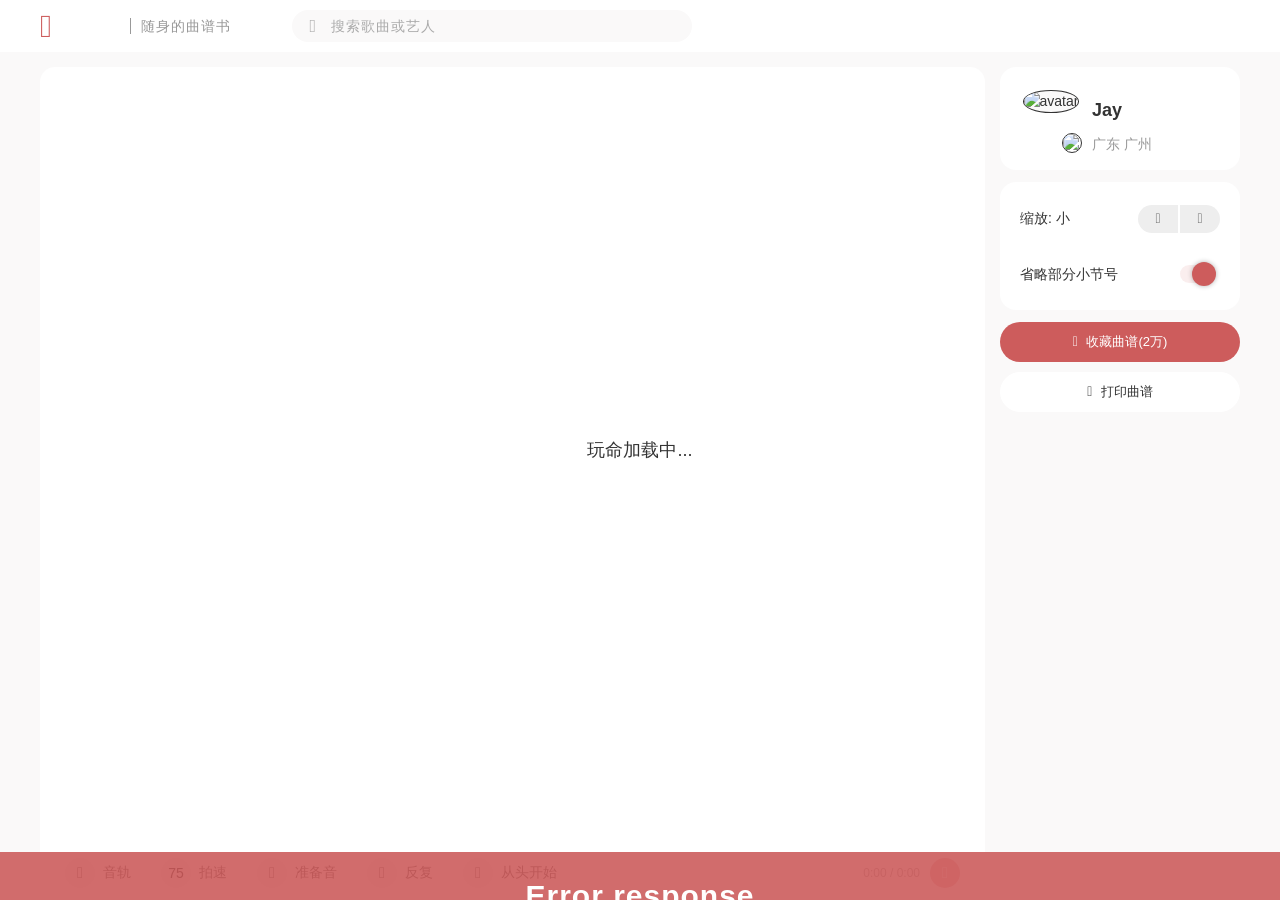
==== 后来.html @ c5bcd7ad "破解有谱" ====
<!DOCTYPE html>
<html lang="zh-CN">

<head>

    <meta charset="utf-8" />
    <meta name=viewport content="width=device-width, initial-scale=1, user-scalable=0">
    <!-- Force dual render engine browsers to use webkit-->
    <meta name="renderer" content="webkit" />
    <meta name="force-rendering" content="webkit" />
    <meta http-equiv="X-UA-Compatible" content="IE=Edge,chrome=1" />

    <link rel="stylesheet" href="css/hexi.css" />
    <link rel="stylesheet" href="css/view.css">
</head>

<body>
<div class="hide">
    <h1>后来 - 刘若英 吉他弹唱谱</h1>
    <article>
        后来我总算学会了如何去爱可惜你早已远去消失在人海后来终于在眼泪中明白有些人一旦错过就不再栀子花白花瓣落在我蓝色百褶裙上爱你你轻声说我低下头闻见一阵芬芳那个永恒的夜晚十七岁仲夏你吻我的那个夜晚让我往后的时光每当有感叹总想起当天的星光现在也不那么遗憾你都如何回忆我带着笑或是很沉默这些年来有没有人能让你不寂寞后来我总算学会了如何去爱可惜你早已远去消失在人海后来终于在眼泪中明白有些人一旦错过就不再你都如何回忆我带着笑或是很沉默这些年来有没有人能让你不寂寞后来我总算学会了如何去爱可惜你早已远去消失在人海后来终于在眼泪中明白有些人一旦错过就不再后再永远不会再重来有一个男孩爱着那个女孩
        那时候的爱情为什么就能那样简单而又是为什么人年少时一定要让深爱的人受伤在这相似的深夜里你是否一样也在静静追悔感伤如果当时我们能不那么倔强
    </article>
</div>

<div id="c" style='display: none'>%%2%3%t%%E6%8%%3n9%9%A76o898%%7dC%%d-8%2%2A22E2E%CE%%98%2aE%%n%8EA27858E8F56A%24%38B28vE22E6%%2%79%A%%%tA%%%5%855%567%%CE%0%dA.99t88%9%9%2%BB%24C%E2%BEB%B%9969262%EBD89015828%ee%i%5C3%%%E9%ABi%AEEA9dAA%%2pi7E%F9%%%3%%6E%2E2DF%a2%%%E7%%75226%E6%E8BCv521A22p458%8A8y%22a322%t%9ErV05Bo4%9%BB%7%e%f%5A%%04%%%BC3%%98E2B%C6%%2%BE5%B0%r9C8%%%E%C3%%129%%5U%E4%2E8B%%E%23CAA9B%%2h2EB1BC2%BD4%%98%2%F%29%AE42%%%C%A1EB2E%5382J2iA2BADe8EB8%%nEs%808oA2o2EB6%E682CBe%D8s6B%%i%9sB%%A%%7F2%AvA1FC4A%c%%9CJE24%%2d6%CF6E9t98%%20%yE%%C0%%E%077589o8%%9%%2%BV%B%4%%%B2%%6AdD228S42Et%evF%%6%e2CFDE%%%%36e1589226Ad4%8%%%9E39A%A%3%%E4%38E%Bou6%69E1B%%8%0E2%%B620E896%295E%c252%C2o2A%%72B%FfBpE%2%89n8%A8%86e%%17%E%%3%F%A2%94%A6988%E%At2f9D%622B%Aat22u%92A%%8D%A%1nE%5A36EAt3B2tEm9E2%%%%28B36E4%%ay9mC%6A%%2%9%4%s%BE%556%9EB%249B2a5C%29%%AA802%2D%22E%2s2u8E%0U%%%%E2r%DAE28m%%9%E7B6EE%u%BE25%lAV%Cr96B6%22AiEe9%%%2B%%4%8A3%%52%5%DuE4%BE%E%29%8%B907%4EAFe%%12F2e%758ED%lA%E6%1%0F%%4%%1B%952A%hi%23iVB222%7%%2BC%AB9%88BEDB58%%W7%09%968%5DE%9%e26y429%B%822%5%s%A97%%%EnB0%F%%BEA23%m%8%7%BeA%B%88%o698t0bE8B%AA458t0%%8D3DED5a4v2%%O%5oBhBAoF28979a%3%%%%E%14cs%9A%B428r8%C%2AaE%%s%C5%%dC566Ey7EA8%0B%E%E%%75%a84822%2%%82l%B%B5%A%D882Dp%E97aF8%5B0D%E%1B%c%8A9%%4Be%2C%E%e%%2tt%E%.C%BB8%3%8%%A9od82%DpEBo%A%E78%%%%Eu08%9%E%Aim%E39D480B95%%d69%E%9r2EElaE%%A89r4C2%EC%%BB%%t%E%4r%AG%C6B%8%89%%5%2E65%282%E9%9%D%8B7%%922B8%DAh3298%EE0%C%A8%E%B%7BEFCB%22OiEm2B8scE%a2%2%2%3%%%226%%623%B%EF%%5%0%y%271%%B%Ap2B9oCi30c8%v822%8e%991teT9AE2s%C%788%9%5E%%2B5%D%%5%D8%v40t%i9%F723seB2A%%09D8%6%B8%6%%9%%U%9%%CmB7EsED8A%856D%%%r99Ed2%EbC2A85E99%3ct48%d6E38%%%%Db2A%h%w%4%%%8%828%C6s8169%C278%592%FE%E2%%%EB%%%574Bu6%%%F1%S2%2%6%%23CfdeB%E92E2%2%pFg22%89oC25%59%%D%e9Eos3%527Bl503B%Ee%E.8%%B2BDE7228B8E7%E5468t28m8DC6%9c1Ei6FEtg9u%c5A%BcB63%32v8%0%5%%un29%1AEEwE2E8iEE2A%%%c2%9EE4%D2EA9%sy84EEAa8E91B908A63%232D8eu9Be%8%%%V9CAACs%EEBE8c8%FCB45%%%%%08BB%B3545%7%9FBal%%EE2%B%%4%8E4k28E%3s0%55%mE80%%26%%C%A6i2%%C%2%%EA%8%9A%422%w9%%E%%BA%8E2e%%%%A88p3tF%82%2y%u%88%%%%EC%b7%8A%Ca8E1%%%%mEAe3E%%38oA%B%%%%8%%EC20B829C1aa29%%%6%%%%6A9%98594%89ArE2AE%EC2nAe3t%E%oB%%%A%28069C219%Cp%%%%122aC22%3%8%22%BAl8nn%i%%t46A%C%8429%%A%%%%wA6%2%6E%2%97%is2nE8%u4%i%%398BE35F%2B%A4829%%8C4g0%%%%A%59%cEG8F%1%%F%14F0B%9%%%%%%2FE1%E%E5%i%A%4C22325%2353%%%8BE56E6E%872%%%V42%B8%%8%dB%%%E79q%%42%8BBA7522F92B3E3D9%58B%E8%%%2%gC9E2%C8E2E8E5.%2A27%A78%A4%5hA6sBC%%%%Ae7F%5itPEA4%.8%%%F%5E%EAE%8%%%E%2%%Fd4%2866Al9DB3tC%F4C%29d529B92A62919%%%E%%BDAd%9n2C720%8%8g8%E58229835ED%98E%AE1%%%%%B%92%8%%6r7%04223EiE%5%EE%s4Bn292%%rw2%n%u389AE2EB%2%DE%EE8830Gr82%p9%%2%%E.6B%EC%7%%%%%8E228e8%8%822D5%E7C%D829CC%%Ci%1d%t%6%EeB88143A%0%98%2%%9%u%5a%%E5EAB%EErrnA%9F%2A%%EF829ADB%%A%D7E%%B69BA2%%%a9B96%F59%%2%6n884%35mhEA%%28%B2%Bp%d58E%%cFE9EDE%B888A8%%%E9E2%E%E%8aBCp%7drB%BB690CED0%BEE%%E9E%%8EC%mBE5%DE2E%2D942%828%0%DA3w%%41ChDE6%%80%8w%CA45%%B%%%-25Bo%25%%%EA8B78%ruB%982%%52AaEAve1%96%2B%ti%E%l2A%8%9%%9E9ps%r%%8%%aBnFi1%E5o%i2B2%%E%668A82%%2%%%A89BAE86A1%%%6l9a%%%41e8C55BCauE%D02C%E8E%F%%%A%%E%2EJA%E29%hv2EC0E%3%2hiB%%%%%a%%%%6%92%0a%45%26i22CE49%C272%9E8%23I%BC3B5DA%BrB22%BD%%RCs%3m%%%%A%5A0A%3%%42A2%Bg%47BBA89Ed8%C2%%DAsB%89%%%%89%rTE3B8FB%E%%%CC%2%%2%92%0e0E59%9EDD%EE2B95227BCB2rEEEFD2%82AA698D%5E29E038eE%A42C2%a%%6326A2%%%t%4%%4%D%6B21%8%e4E69A64c6ya%%BA9E2%F5%B%9%2E%%A9i%2C56AAd%63B8A%E%%%%84B1e%h8ECE82A8l2AC%%4%F80t4%%5%%%%21%8B%52%9%%F%%y%5%2%%eC2D%A8E2%C%%%1%99278%9EFBd%2%Ad9EB7AB81A9%32B22%DB9%48n%A8404s%BE2598%%B%a2EEss%F61%%%EF%CA20%3%b2K2%%A%2898%Ap%8%BB%%E4C2%Cd69Aa2oAE%2%%%28%6BE%4%8e3E98e78A%BdB%%tCt%B%2t2o7%eE5%1%%E%%2BCEe6A24%2%2EFB6mBqC%%2EDd92%BEABo31%2%%%%%6%2i88tE6B%%%BE%om69BA2%E%4BA%e9c42E3%92dAtr8%E895%AB8E%%9%eopt%c989%%En%8%%23EA45E255oid9CAfEa7uEi%FBFa291%9%%C%6oBE%EE96%%%%%tB0A2%D%E9D1%IEE2A5%2E2%%3%2E1Bn%2T%78n%2%E4%b15%2%E%4U%T8%%EoE%dAoC%%%%9E5EC82%42%AA%B9A6Dr%B8t85C%2%2CA2%2B%6d703%%%s02268aEC%%%%a%%5EE29%6%%11B%%82AB%N6DE209F2r4B%A29nA%59282BE%%%%4A%%A22a96%B%c8q32B792A24%B%2823%%Ea%9E%72%%%9e%BtEEkE%%%2%%%E98%BA%8.2lyA8%65B%%%5%E72882%A%%%a4E5A8%%%%0%1E2emE2%%Du2%78%E2%2%gCEE253s1%%%4B%2%B%1m2Fd%A5c21%%c8888BE%%9B%%%B2%wrA%8DB8E9A%215%5l%52%E9%3%E%B%%B2E39%aB2%%d2dW362c%8%oElC%5%E8p%5%jA%27eEFE%%4%3o5FBEA%o%2tE22939ENmPFB8C%E%E2B2A%22t%.7AE0E4f%63oABy8EE8%%8%6E%F2%24%%D81r%A2%E22%%i%%%282%eiEBBaEB%FAE6%A%2a9B9yAB212%BF8%n-hu%2%%%4%8A%C4%3y929%22E%0%%9E%%%9Bs%888%92e83E%Ba2%D%BElC6a%92eei%%nE30F%2%%57%287e%2%4%%%FE%880822%F%85FEE%%52E%22%7dd642pA%2AB991A%%8E91692M55B%6BE265d9B%VrE%l%9a%tE%c%n8h37EsCCB0EF%%p%%AarBB%AECE%8E%%64E%ABC%728A2E%AA%05Bn%88CkEB%o%E6%%hCD2BAi%9E384D39CC%9%E%5A2BA3%B99%28AEEAE6%rTrE74E%EE%%B%2%%%%%A%C%2E9A%A8p6EB%%%E28h2%892%6%%u%5E84%3%R%%986BA2A%8iAmAA%%eAbBA8rA2%8%2C872%0sFu37E2F4%%AB%52B%%V09qn48T89FE%2uB72C4702739%%U%9%qn4D%%%E%EA82A%Bl%%E3%%8A%A%asl%%adp8G82AEEA%rAE9C3495AAD%%4C09eE1%%3621A2%28DB994F%2E%En%23%D%Et%E892Ed%8u%%B56m%52El%%A4%728as3AE%p%E9BpFE%E%%5%B%22cF%n%E%2%%1%%5%24A%BeB5dB94%A322r9%B%68F%d9%888%8B8%70EE9%%%%C%B2A%4C%B28%B3t%%a%%2%t%2%%2%EEA8%B52AEA2%Br%nE%%28%F5nC%9aC%%AE79F7E842A91%497oBB%8gD%6BdE5A%%2%22e256%%211%E843%%2249E70%aFtA22%8%2r1EAb82%r22E786%%%E2ka%aE2B9a%%C%iB%9E294B6%E%7%%%%7%E9E889%%%EE9E6845%%E8%9E%A22Em5%F0BBB%%9A%60%98A0%B288%%AAE63s%4i5%%%59%cE42Eu3iF%%%9%%9AE58BtEG5E2E8%822%2ry0%227%29hB%%ma%4Ai856e499%%EEA4A%g9%%398%E69Cb%8E28%%C%F89ta%8%c%.9%%r62%%bN%9F%%gC2AF%7BA8i14%39%2AudsE86A%%FdAA89B63iAE986E%%A%16E852722pC%9%DEA289%8%%80BBE725u52n%%E%AC%229BaE%8C2B7A4B8sD13DcCdlA27%%AE%E%8rs28A67eoEB8C%%8hA%29%5287%%C8%FBsE72CcE%81e%Da95%983%2A2%%BAb06A%A5%%2%%Cn%a%9B6%28d2E4%9EDE6%F%686%e%D22B04%%%%BDE%%%83d%7%t2C1%%6%0D2%AE88E89%h%8%246di2%A%%0208E%E2%d%%dBA%9%%6%94t%4%2BaE7E9DAnoE41%8r52BCE8%8%26%%B2%t4B%2B%8722d%c34c2AF42g6669%6%%C%%%9%B8B%62%8EB28cc89%97ny7C%E%3EAD828%%%6%d3%F%%%E28%B%%E728%a9E5%%66%DF6D%%%5BA%2E1E%2E2%DBA29%%1e5%EE%2a%EC2A29%26A2%%9%E%9%C9%9onAD22%2B5ws2o7EiA62e%B2%%08%%E%694%C8J0FFEF%2%AUA%p6AA72F%2882%0%%BCA2226%u%E9%0%Evl8i%9B2%627ACu2%%%EF%%8t%B4D%5t%C2%iC%E5%%9%9.e8%2B7n%F%5lca%7A49C%AB8A7d89B282p48%BBG%An%F97a6128%C5%%%o6%4%%6%2%%%%%l%B8E%AB2E52Es4eE%828B9A7C7%D2%8Fe2B1392A643%2%%0%p%F9E2Ee5UEF%%CtBE2BC9d6B%959422A2e%%%E%l28D%a2BBEB%4%32lBD42E%%%%%1E2%78%29E%577A%%E765yBBE2%2k%FE4r2E%.80BCE2iE%7%%%%8823Ew9Be%1B79%8%B%E%6B9D8aE%%D%B6%%2b%Au%C2i%BEE%%982%C%EBa44%5E%</div>
    <script async data-name="qrcode" src="js/qrcode.js"></script>
    
    <script async data-name="hexi" src="js/hexi.js"></script>
    
    <script async data-name="ar" src="js/ar.js"></script>
    
    <script async data-name="nier" src="js/nier.js"></script>
    
    <script src="js/view.js"></script>

    <!-- <script async data-name="qrcode" src="https://cdn.yopu.co/js/qrcode.es.1ed40d2b.js"></script>

    <script async data-name="hexi" src="https://cdn.yopu.co/js/hexi.es.f1b24297.js"></script>

    <script async data-name="ar" src="https://cdn.yopu.co/js/ar.es.70ff2b48.js"></script>

    <script async data-name="nier" src="https://cdn.yopu.co/js/nier.es.d2491cba.js"></script>

    <script src="https://cdn.yopu.co/js/view.es.e9253147.js"></script> -->

</body>

</html>
---- css/hexi.css ----
hexi-sheet {
    background-color: #fff;
    display: block;
    font-family: arial, Microsoft Yahei, Hiragino Sans GB, sans-serif;
    font-size: 1em;
    overflow-x: hidden;
    padding: 30px 60px;
    position: relative;
    visibility: hidden
}

hexi-sheet[ready] {
    visibility: visible
}

hexi-sheet[printable] {
    padding: 20px
}

hexi-sheet[instrument=guitar] hexi-rhythm[string-num="4"],
hexi-sheet[instrument=guitar] hexi-tab[string-num="4"],
hexi-sheet[instrument=ukulele] hexi-rhythm[string-num="6"],
hexi-sheet[instrument=ukulele] hexi-tab[string-num="6"] {
    display: none
}

hexi-sheet[finger-style][instrument] hexi-tab[string-num] {
    display: initial
}

hexi-chord {
    display: inline-flex
}

.hexi-header {
    box-sizing: border-box;
    margin-bottom: 20px;
    max-width: 70%
}

.hexi-header .hexi-title {
    font-size: 1.5em;
    font-weight: 400;
    letter-spacing: 1px;
    margin-bottom: 10px;
    padding-top: 10px;
    position: relative
}

.hexi-header .hexi-subtitle {
    color: #666;
    font-size: 1em;
    font-weight: 400;
    max-width: 70%
}

.hexi-header .hexi-subtitle span {
    display: inline-block;
    margin-right: 5px
}

.hexi-header .hexi-subtitle span em {
    color: #cd5c5c;
    font-size: .8em;
    font-style: normal
}

.hexi-comment {
    border-left: 3px solid #bbb;
    color: #777;
    font-size: .9em;
    line-height: 1;
    margin: 20px 0 10px;
    padding: .3em 0 .3em 17px
}

.hexi-chorus {
    border-left: 3px solid #ccc;
    margin: 1em 0
}

.hexi-chordline {
    margin-left: 20px
}

.hexi-chordline span.hexi-chord {
    color: #cd5c5c;
    font-size: .9em;
    margin-right: 20px;
    position: static
}

.hexi-chordline hexi-chord {
    position: static !important
}

.hexi-textline {
    color: #333;
    font-family: inherit;
    letter-spacing: 1px;
    padding-left: 20px;
    white-space: pre-wrap
}

.hexi-chord {
    color: #cd5c5c;
    font-family: Arial, sans-serif;
    font-size: .9em;
    letter-spacing: 0;
    position: absolute;
    top: -1.1em;
    white-space: nowrap
}

.hexi-chord .hexi-chord-sharp {
    position: relative;
    top: -3px
}

.hexi-chord .hexi-chord-sharp.roboto {
    font-family: Roboto, sans-serif;
    font-size: .8em;
    left: -3px;
    margin-right: -5px
}

.hexi-chord .hexi-chord-sharp.arial {
    font-family: Arial Unicode MS, sans-serif;
    font-size: .9em;
    left: -1px;
    margin-right: -1px
}

.hexi-chord .hexi-chord-flat {
    position: relative;
    top: 1px
}

.hexi-chord .hexi-chord-flat.roboto {
    font-family: Roboto, sans-serif;
    font-size: .8em;
    left: -3px;
    margin-right: -5px
}

.hexi-chord .hexi-chord-flat.arial {
    font-family: Arial Unicode MS, sans-serif;
    font-size: .9em;
    left: -1px;
    margin-right: -1px
}

.hexi-chord-anchor {
    border-bottom: 1px solid;
    display: inline-block;
    line-height: 1em;
    padding: 1px 0;
    position: relative
}

.hexi-meta {
    list-style: none;
    margin: 15px 0;
    max-width: 30%;
    position: absolute;
    right: 60px;
    top: 35px
}

.hexi-meta li:first-child {
    border-top-width: 1px
}

.hexi-meta li {
    border: 1px solid #aaa;
    border-top: 0 solid #aaa;
    font-size: .8em;
    line-height: 1.2em;
    overflow: hidden;
    padding: 0 15px;
    text-overflow: ellipsis;
    white-space: nowrap
}

.hexi-line {
    color: #333;
    font-family: inherit;
    letter-spacing: 1px;
    line-height: 4;
    margin: 0;
    padding-left: 20px;
    white-space: pre-wrap
}

.hexi-chorus .hexi-line {
    padding-left: 17px
}

hexi-rhythm,
hexi-tab {
    -ms-overflow-style: -ms-autohiding-scrollbar;
    display: flex;
    flex-direction: column;
    overflow-x: scroll
}

hexi-rhythm::-webkit-scrollbar,
hexi-tab::-webkit-scrollbar {
    display: none
}

@supports (-ms-ime-align:auto) {

    hexi-rhythm,
    hexi-tab {
        overflow-x: hidden
    }
}

hexi-sheet[chord-style=inline] .hexi-comment+.hexi-chorus,
hexi-sheet[chord-style=inline] hexi-rhythm+.hexi-chorus,
hexi-sheet[chord-style=inline] hexi-tab+.hexi-chorus {
    padding-top: 20px
}

hexi-sheet[chord-style=inline] hexi-chord {
    left: -.66em;
    position: absolute;
    top: -3em
}

hexi-sheet[chord-style=inline] .hexi-line {
    line-height: 4.5;
    padding-top: 1.8em
}

hexi-sheet:not([chord-style=inline]) .hexi-chord-anchor+.hexi-chord-anchor {
    margin-left: 20px
}

hexi-sheet[instrument=ukulele][chord-style=inline] .hexi-chord-anchor+.hexi-chord-anchor {
    margin-left: 10px
}

hexi-sheet[instrument=guitar][chord-style=inline] .hexi-chord-anchor+.hexi-chord-anchor {
    margin-left: 20px
}

hexi-sheet[instrument=guitar][chord-style=inline] hexi-chord {
    left: -1.1em;
    position: absolute;
    top: -3.2em
}

hexi-sheet[instrument=guitar][chord-style=inline] .hexi-line {
    letter-spacing: 2px
}

[line-num].focal {
    background-color: #f5f5f5
}

.hexi-chordline,
.hexi-comment,
.hexi-line,
.hexi-textline,
hexi-chord,
hexi-rhythm,
hexi-tab svg {
    -webkit-column-break-inside: avoid;
    break-inside: avoid;
    page-break-inside: avoid
}

.hexi-comment {
    -webkit-column-break-after: avoid;
    break-after: avoid;
    page-break-after: avoid
}

@media screen and (max-width: 768px) {
    hexi-sheet:not([printable]) {
        padding: 10px
    }

    hexi-sheet:not([printable]) .hexi-meta {
        right: 10px;
        top: 10px
    }
}

hexi-sheet.mobi {
    padding: 10px 10px 20px
}

hexi-sheet.mobi .hexi-meta {
    right: 10px;
    top: 10px
}

hexi-sheet[columns] .hexi-header {
    display: inline-block;
    margin-bottom: 0
}

hexi-sheet[columns] .hexi-header .hexi-subtitle {
    max-width: none
}

hexi-sheet[columns] .hexi-meta {
    display: flex;
    max-width: none;
    padding-left: 0;
    position: static
}

hexi-sheet[columns] .hexi-meta li {
    border: none;
    border-right: 2.5px solid #999;
    font-size: .9em;
    padding: 0 10px
}

hexi-sheet[columns] .hexi-meta li:first-of-type {
    padding-left: 0
}

hexi-sheet[columns] .hexi-meta li:last-of-type {
    border-right: none
}

hexi-sheet[columns="2"] {
    column-count: 2;
    -moz-column-count: 2;
    -webkit-column-count: 2;
    column-fill: auto;
    -moz-column-fill: auto;
    column-gap: 40px;
    -moz-column-gap: 40px;
    -webkit-column-gap: 40px;
    column-rule: 1px dashed #eee;
    -moz-column-rule: 1px dashed #eee;
    -webkit-column-rule: 1px dashed #eee
}

hexi-sheet[columns="3"] {
    display: flex;
    flex-direction: column
}

hexi-sheet[columns="3"] .hexi-header {
    width: 33%
}

hexi-sheet[columns="3"] .hexi-chords {
    background: #f8f8f8;
    overflow-x: scroll;
    position: absolute;
    right: 40px;
    top: 40px;
    white-space: nowrap;
    width: calc(66% - 60px)
}

hexi-sheet[columns="3"] .hexi-body {
    column-count: 3;
    -moz-column-count: 3;
    -webkit-column-count: 3;
    column-fill: auto;
    -moz-column-fill: auto;
    column-gap: 40px;
    -moz-column-gap: 40px;
    -webkit-column-gap: 40px;
    column-rule: 1px dashed #eee;
    -moz-column-rule: 1px dashed #eee;
    -webkit-column-rule: 1px dashed #eee;
    overflow-x: scroll
}

hexi-sheet[columns][chord-style=inline] .hexi-meta {
    border-left: 2.5px solid #bbb;
    display: inline-flex;
    margin: 0 0 0 5px;
    padding: 0 10px
}

hexi-sheet[columns][chord-style=inline] .hexi-meta li {
    font-size: 1em
}
---- css/view.css ----
@charset "UTF-8";

:root {
    font: 14px/1.5 Hiragino Sans GB, Microsoft Yahei, Arial, sans-serif;
    color: #333;
    background-color: #faf9f9
}

@media screen and (prefers-color-scheme: dark) {
    :root {
        color: #fff;
        background-color: #333
    }
}

body,
html {
    overscroll-behavior: none
}

body {
    color: var(--color-font-main);
    background-color: var(--color-theme)
}

body.lock {
    overflow: hidden
}

body {
    --color-accent: #cd5c5c;
    --color-accent-light: rgba(205, 92, 92, 0.1);
    --color-theme: #faf9f9;
    --color-theme-rgb: 250, 249, 249;
    --color-pure: #fff;
    --color-pure-rgb: 255, 255, 255;
    --color-bold: #111;
    --color-bold-rgb: 17, 17, 17;
    --color-dim: #eee;
    --color-font-main: #333;
    --color-font-secondary: #666;
    --color-font-tertiary: #999;
    --color-font-placeholder: #ccc;
    --color-font-inverse: #fff;
    --color-strength-0: #111;
    --color-strength-1: #333;
    --color-strength-2: #666;
    --color-strength-3: #999;
    --color-strength-4: #ccc;
    --color-strength-5: #ddd;
    --color-red: #cd5c5c;
    --color-red-light: rgba(205, 92, 92, 0.09803921568627451);
    --color-green: #5ccd94;
    --color-green-light: rgba(92, 205, 148, 0.09803921568627451);
    --color-blue: #5c94cd;
    --color-blue-light: rgba(92, 148, 205, 0.09803921568627451);
    --color-yellow: #cdb05c;
    --color-yellow-light: rgba(205, 176, 92, 0.09803921568627451)
}

body[instrument=ukulele] {
    --color-accent: #e16d49;
    --color-accent-light: rgba(225, 109, 73, 0.09803921568627451)
}

body[instrument=piano] {
    --color-accent: #5ccd94;
    --color-accent-light: rgba(92, 205, 148, 0.09803921568627451)
}

body[instrument=jian] {
    --color-accent: #5c94cd;
    --color-accent-light: rgba(92, 148, 205, 0.09803921568627451)
}

body.dark {
    --color-accent: #cd7373;
    --color-accent-light: rgba(205, 115, 115, 0.1);
    --color-theme: #333;
    --color-theme-rgb: 51, 51, 51;
    --color-pure: #111;
    --color-pure-rgb: 17, 17, 17;
    --color-bold: #fff;
    --color-bold-rgb: 255, 255, 255;
    --color-dim: #222;
    --color-font-main: #fff;
    --color-font-secondary: #ccc;
    --color-font-tertiary: #999;
    --color-font-placeholder: #666;
    --color-font-inverse: #333;
    --color-strength-0: #fff;
    --color-strength-1: #ccc;
    --color-strength-2: #999;
    --color-strength-3: #666;
    --color-strength-4: #333;
    --color-strength-5: #2f2f3f;
    --color-red: #cd7373;
    --color-red-light: rgba(205, 115, 115, 0.09803921568627451)
}

body[instrument=ukulele].dark {
    --color-accent: #e16d49;
    --color-accent-light: rgba(225, 109, 73, 0.09803921568627451)
}

body[instrument=piano].dark {
    --color-accent: #5ccd94;
    --color-accent-light: rgba(92, 205, 148, 0.09803921568627451)
}

body[instrument=jian].dark {
    --color-accent: #5c94cd;
    --color-accent-light: rgba(92, 148, 205, 0.09803921568627451)
}

.hide {
    display: none !important
}

button {
    color: initial
}

.grecaptcha-badge {
    visibility: hidden
}

.yoopu3-icon {
    font-family: iconfont !important;
    color: var(--color-font-main);
    display: inline-block;
    text-align: center;
    font-size: 14px;
    font-style: normal;
    -webkit-font-smoothing: antialiased;
    -moz-osx-font-smoothing: grayscale
}

button.yoopu3-icon {
    border: none;
    background: transparent
}

@media screen and (max-width: 1024px) {
    body {
        overscroll-behavior: none;
        -webkit-tap-highlight-color: transparent;
        -webkit-touch-callout: none;
        user-select: none;
        -webkit-user-select: none
    }
}

@media print {
    .no-print {
        display: none !important
    }
}

#yp-toast {
    display: none
}

@media screen and (min-width: 1025px) {
    #yp-toast {
        display: block;
        z-index: 100;
        position: fixed;
        bottom: -48px;
        height: 48px;
        text-align: center;
        background-color: var(--color-green);
        color: var(--color-pure);
        transition: transform .5s;
        width: 100%;
        line-height: 48px;
        opacity: .9;
        letter-spacing: 1px;
        font-size: 15px
    }

    #yp-toast a {
        text-decoration: underline
    }

    #yp-toast[level=error] {
        background-color: var(--color-red)
    }

    #yp-toast[level=warn] {
        background-color: var(--color-yellow)
    }

    #yp-toast.show {
        transform: translateY(-48px)
    }
}

@media screen and (max-width: 1024px) {
    #yp-toast {
        position: fixed;
        z-index: 100;
        padding: 10px 20px;
        background-color: #666;
        color: #fff;
        opacity: 0;
        pointer-events: none;
        transition: opacity .3s;
        display: flex;
        align-items: center;
        box-sizing: border-box;
        border-radius: 10px
    }

    #yp-toast .message {
        flex: 1
    }

    #yp-toast .right {
        margin-left: auto
    }

    #yp-toast .right button {
        font-weight: 700;
        border: none;
        background: transparent;
        color: var(--color-yellow);
        letter-spacing: 1px
    }

    #yp-toast[position=bottom] {
        left: 50%;
        bottom: 15px;
        transform: translateX(-50%);
        width: calc(100vw - 20px);
        max-width: 500px
    }

    #yp-toast[position=center] {
        left: 50%;
        top: 50%;
        transform: translate(-50%, -50%)
    }

    #yp-toast.show {
        opacity: 1;
        pointer-events: auto
    }

    #yp-toast[level=error] .message {
        color: #ffd9d6
    }

    #yp-toast[level=error] .right button {
        color: var(--color-font-inverse)
    }

    body[main] #yp-toast[position=bottom] {
        bottom: 67px
    }
}

@media print {
    #yp-toast {
        display: none !important
    }
}

[xhe-root][data-for-mobile] {
    padding: 0 1.5em;
    overflow-x: hidden
}

[xhe-root][data-horizontal] {
    display: flex;
    flex-direction: row;
    align-items: center;
    position: relative;
    overflow: visible;
    height: 8em;
    margin-top: 2em;
    padding: 0 1em !important
}

[xhe-root][data-horizontal] xhe-headline {
    position: relative;
    overflow: visible;
    padding: 0;
    margin: 0 .7em 0 0
}

[xhe-root][data-horizontal] xhe-headline [text-value] {
    background-color: var(--color-theme);
    padding: 0 .3em;
    border-radius: .5em
}

[xhe-root][data-horizontal] xhe-rhythm,
[xhe-root][data-horizontal] xhe-tab {
    margin: 0 1.5em 0 0
}

[xhe-root][data-horizontal] xhe-rhythm hexi-rhythm,
[xhe-root][data-horizontal] xhe-rhythm hexi-tab,
[xhe-root][data-horizontal] xhe-tab hexi-rhythm,
[xhe-root][data-horizontal] xhe-tab hexi-tab {
    flex-direction: row;
    align-items: baseline;
    overflow-x: hidden
}

[xhe-root][data-horizontal] xhe-text {
    white-space: nowrap;
    line-height: 1em
}

[xhe-root][data-horizontal] xhe-chord-anchor {
    margin-top: 0
}

[xhe-root][data-horizontal] xhe-chord-anchor:not([data-even]) {
    margin-bottom: -.21em
}

[xhe-root][data-horizontal] xhe-chord-anchor:not([data-even]),
[xhe-root][data-horizontal] xhe-headline:not([data-even]),
[xhe-root][data-horizontal] xhe-line-break:not([data-even]),
[xhe-root][data-horizontal] xhe-text:not([data-even]) {
    margin-top: auto
}

[xhe-root][data-horizontal] xhe-chord-anchor[data-even],
[xhe-root][data-horizontal] xhe-headline[data-even],
[xhe-root][data-horizontal] xhe-line-break[data-even],
[xhe-root][data-horizontal] xhe-text[data-even] {
    margin-bottom: auto
}

[xhe-root][data-horizontal] xhe-line-break {
    margin-left: -2em !important;
    height: 2em !important
}

[xhe-root][data-horizontal] xhe-line-break[data-even] {
    top: -.5em
}

xhe-line-break {
    display: inline;
    user-select: none;
    -webkit-user-select: none
}

xhe-line-break[data-no-line-break] {
    display: inline-block;
    height: 2em;
    margin: 0 1em;
    border-left: 3px dotted var(--color-strength-4);
    position: relative;
    top: .5em
}

xhe-line-break[data-no-line-break][data-chord-style=inline] {
    margin: 0 1.5em;
    height: 4.4em
}

xhe-line-break[data-no-line-break]:not(:has(+xhe-text, +xhe-chord-anchord)) {
    visibility: hidden
}

xhe-headline {
    display: block;
    position: relative;
    margin: 1.4em -.5em .7em;
    padding: .2em .5em;
    background-color: var(--color-theme)
}

xhe-headline [text-value] {
    line-height: 1.7em;
    font-size: 1em;
    color: var(--color-font-secondary);
    letter-spacing: .15em;
    white-space: nowrap;
    overflow: hidden;
    text-overflow: ellipsis
}

xhe-headline[data-for-mobile] {
    margin: .75em -1.5em;
    padding: .2em 1.5em;
    border-radius: 0
}

xhe-headline[data-value-length="0"][data-for-editor]:before {
    content: "段落名";
    position: absolute;
    line-height: 1.7em;
    padding: .2em 0;
    top: 0;
    color: #ccc;
    pointer-events: none
}

xhe-chord-anchor,
xhe-text {
    box-sizing: border-box;
    padding: 0;
    color: var(--color-font-main);
    letter-spacing: .07em
}

xhe-text {
    display: inline;
    line-height: 3.5em
}

xhe-chord-anchor {
    position: relative;
    display: inline-block
}

xhe-chord-anchor[data-value-length="0"] {
    min-width: 1em;
    margin-right: .15em
}

xhe-chord-anchor .chord {
    user-select: none;
    -webkit-user-select: none;
    font-family: Arial, sans-serif;
    position: absolute;
    top: -1.25em;
    color: var(--color-accent);
    letter-spacing: 0;
    white-space: nowrap
}

xhe-chord-anchor .chord .chord-type {
    font-size: .8em
}

xhe-chord-anchor hexi-chord {
    color: var(--color-accent);
    user-select: none;
    -webkit-user-select: none;
    position: absolute;
    top: -3.2em
}

xhe-chord-anchor hexi-chord[instrument=guitar] {
    left: -1em
}

xhe-chord-anchor hexi-chord[instrument=ukulele] {
    left: -.6em
}

xhe-chord-anchor .text {
    line-height: 1em;
    text-align: center;
    border-bottom: .07em solid;
    padding: .07em 0 .21em
}

xhe-chord-anchor[data-chord-style=inline] {
    margin-top: 3.5em
}

xhe-rhythm,
xhe-tab {
    position: relative;
    margin: 0;
    padding: 0;
    display: flex;
    align-items: center
}

xhe-rhythm hexi-rhythm,
xhe-rhythm hexi-tab,
xhe-tab hexi-rhythm,
xhe-tab hexi-tab {
    color: var(--color-accent);
    flex: 1;
    user-select: none;
    -webkit-user-select: none
}

xhe-rhythm:not([data-for-mobile]) [text-value],
xhe-tab:not([data-for-mobile]) [text-value] {
    display: inline-block;
    width: 1px;
    font-size: 3em
}

xhe-rhythm:not([data-for-mobile]) [text-value]:first-child,
xhe-tab:not([data-for-mobile]) [text-value]:first-child {
    margin-right: 2px
}

xhe-rhythm:not([data-for-mobile]) [text-value]:last-child,
xhe-tab:not([data-for-mobile]) [text-value]:last-child {
    margin-left: 2px
}

xhe-rhythm[selected],
xhe-tab[selected] {
    background-color: var(--selection-highlight-color)
}

xhe-rhythm[data-for-mobile],
xhe-tab[data-for-mobile] {
    margin-left: calc(-1.5em - 2px);
    margin-right: calc(-1.5em - 2px)
}

xhe-rhythm:has(+xhe-chord-anchor),
xhe-rhythm:has(+xhe-text),
xhe-tab:has(+xhe-chord-anchor),
xhe-tab:has(+xhe-text) {
    margin-bottom: 1em
}

xhe-chord-anchor [text-value]::selection,
xhe-headline::selection,
xhe-text::selection {
    background-color: var(--selection-highlight-color)
}

xhe-chord-anchor [text-value]::-moz-selection,
xhe-headline::-moz-selection,
xhe-text::-moz-selection {
    background-color: var(--selection-highlight-color)
}

@media screen and (min-width: 480px) {
    [xhe-root][data-for-mobile] {
        padding: 2em 3em;
        border-radius: 4px
    }
}

@media print {
    xhe-headline {
        background-color: var(--color-pure);
        border-left: 3px solid var(--color-strength-4)
    }
}

body {
    width: auto;
    margin: 0;
    overflow-y: hidden;
    overscroll-behavior-y: none
}

button.svelte-1kcxt4g {
    box-sizing: border-box;
    position: relative;
    overflow: hidden;
    white-space: nowrap;
    outline: none;
    border: 1px solid transparent;
    text-align: center;
    background-color: transparent;
    color: var(--color-font-secondary);
    transition: opacity .3s;
    border-radius: 15px;
    line-height: 18px;
    font-size: 14px;
    height: 30px;
    min-width: 100px;
    cursor: pointer;
    display: flex;
    align-items: center;
    justify-content: center;
    letter-spacing: 2px;
    padding: 0 20px
}

button.svelte-1kcxt4g:not(:disabled):hover {
    opacity: .8
}

button.svelte-1kcxt4g:not(:disabled):active {
    opacity: .6
}

button.svelte-1kcxt4g .yoopu3-icon {
    font-size: 14px !important
}

button.svelte-1kcxt4g:disabled {
    opacity: .2
}

button[theme=primary].svelte-1kcxt4g {
    background-color: var(--color-accent-light);
    border-color: var(--color-accent-light);
    color: var(--color-accent);
    font-weight: 700
}

button[theme=secondary].svelte-1kcxt4g {
    background-color: var(--color-dim);
    border-color: var(--color-dim)
}

button[theme=outline].svelte-1kcxt4g {
    background-color: transparent;
    color: var(--color-accent);
    border-color: var(--color-accent)
}

button[theme=white].svelte-1kcxt4g {
    background-color: var(--color-pure);
    border-color: var(--color-pure)
}

button[size=mini].svelte-1kcxt4g {
    height: 24px;
    padding: 0 10px;
    min-width: auto;
    font-size: 12px;
    border-radius: 20px;
    letter-spacing: 1px;
    font-weight: 400
}

button[size=medium].svelte-1kcxt4g {
    height: 38px;
    border-radius: 19px
}

button[size=big].svelte-1kcxt4g {
    width: 100%;
    height: 44px;
    border-radius: 22px;
    font-size: 16px
}

dialog.svelte-4llsvh.svelte-4llsvh {
    border: none;
    padding: 0;
    color: var(--color-font-main)
}

dialog.svelte-4llsvh div[glass].svelte-4llsvh {
    background-color: rgba(var(--color-bold-rgb), .2);
    position: absolute;
    top: 0;
    bottom: 0;
    left: 0;
    right: 0;
    position: fixed;
    z-index: 99
}

dialog.svelte-4llsvh div[wrapper].svelte-4llsvh {
    box-shadow: 0 0 5px 0 var(--color-strength-4)
}

dialog.svelte-4llsvh div[wrapper] [content].svelte-4llsvh {
    flex: 1
}

dialog.svelte-4llsvh div[wrapper] [content].svelte-4llsvh>[title] {
    letter-spacing: 2px;
    padding: 0 0 20px
}

dialog[position=center].svelte-4llsvh div[wrapper].svelte-4llsvh {
    position: fixed;
    left: 50%;
    top: 50%;
    transform: translate(-50%, -50%);
    width: calc(100vw - 80px);
    border-radius: 20px;
    max-width: 390px;
    background-color: var(--color-pure);
    padding: 20px;
    box-sizing: border-box;
    display: flex;
    flex-direction: column;
    transform-origin: 0 0;
    z-index: 100;
    animation: svelte-4llsvh-transformer .1s ease-in
}

@keyframes svelte-4llsvh-transformer {
    0% {
        transform: scale(.6) translate(-50%, -50%)
    }

    to {
        transform: scale(1) translate(-50%, -50%)
    }
}

dialog[position=center].svelte-4llsvh div[wrapper] [content].svelte-4llsvh>[title] {
    font-size: 24px;
    margin: 10px 0;
    text-align: center
}

dialog[position=center].svelte-4llsvh div[wrapper] [content].svelte-4llsvh>[description] {
    color: var(--color-font-secondary);
    font-size: 14px;
    text-align: center;
    margin-bottom: 20px
}

dialog[position=center].svelte-4llsvh div[wrapper] .buttons.svelte-4llsvh {
    margin: 20px 0 10px;
    display: flex;
    flex-direction: column;
    row-gap: 10px
}

dialog[position=bottom].svelte-4llsvh div[wrapper].svelte-4llsvh,
dialog[position=top].svelte-4llsvh div[wrapper].svelte-4llsvh {
    position: fixed;
    left: 50%;
    transform: translateX(-50%);
    min-height: 120px;
    max-width: 500px;
    background-color: var(--color-pure);
    box-sizing: border-box;
    display: flex;
    flex-direction: column;
    z-index: 100;
    width: 100%
}

dialog[position=bottom].svelte-4llsvh div[content].svelte-4llsvh,
dialog[position=top].svelte-4llsvh div[content].svelte-4llsvh {
    padding: 15px 20px
}

dialog[position=bottom].svelte-4llsvh .buttons.svelte-4llsvh,
dialog[position=top].svelte-4llsvh .buttons.svelte-4llsvh {
    display: flex;
    flex-direction: row-reverse;
    justify-content: space-between;
    box-sizing: border-box;
    width: 100%;
    padding: 12px 15px 10px
}

dialog[position=bottom].svelte-4llsvh .buttons.svelte-4llsvh>button,
dialog[position=top].svelte-4llsvh .buttons.svelte-4llsvh>button {
    min-width: auto
}

dialog[position=bottom].svelte-4llsvh .buttons.svelte-4llsvh>button:first-of-type,
dialog[position=top].svelte-4llsvh .buttons.svelte-4llsvh>button:first-of-type {
    color: var(--color-accent)
}

dialog[position=bottom].svelte-4llsvh div[wrapper].svelte-4llsvh {
    bottom: 0;
    animation: svelte-4llsvh-animateOpenBottom .1s linear;
    border-radius: 20px 20px 0 0
}

@keyframes svelte-4llsvh-animateOpenBottom {
    0% {
        bottom: -60px;
        opacity: .7
    }

    to {
        bottom: 0;
        opacity: 1
    }
}

dialog[position=bottom].svelte-4llsvh .buttons.svelte-4llsvh {
    position: absolute;
    left: 0;
    top: 0
}

dialog[position=bottom].svelte-4llsvh [content].svelte-4llsvh>[title] {
    font-size: 18px;
    font-weight: 700;
    text-align: center;
    margin-top: -8px
}

dialog[position=top].svelte-4llsvh div[wrapper].svelte-4llsvh {
    top: 0;
    animation: svelte-4llsvh-animateOpenTop .1s linear;
    border-radius: 0 0 20px 20px;
    padding-bottom: 50px
}

@keyframes svelte-4llsvh-animateOpenTop {
    0% {
        top: -60px;
        opacity: .7
    }

    to {
        top: 0;
        opacity: 1
    }
}

dialog[position=top].svelte-4llsvh .buttons.svelte-4llsvh {
    position: absolute;
    left: 0;
    bottom: 0
}

dialog[position=top].svelte-4llsvh [content].svelte-4llsvh>[title] {
    font-size: 18px;
    font-weight: 700;
    text-align: center
}

dialog.wide.svelte-4llsvh div[wrapper].svelte-4llsvh {
    width: calc(100vw - 40px)
}

dialog[position=center].horizontal-buttons.svelte-4llsvh .buttons.svelte-4llsvh {
    flex-direction: row !important;
    align-items: center
}

@media screen and (max-width: 1024px) {
    dialog.svelte-4llsvh div[glass].svelte-4llsvh {
        backdrop-filter: blur(8px);
        -webkit-backdrop-filter: blur(8px)
    }

    dialog.svelte-4llsvh div[wrapper].svelte-4llsvh {
        box-shadow: none
    }
}

input.svelte-1bm78md {
    display: block;
    box-sizing: border-box;
    width: 100%;
    height: 55px;
    padding: 16px 20px;
    border: 1px solid var(--color-theme);
    border-radius: 12px;
    background-color: var(--color-pure);
    box-shadow: 0 3px 12px 0 rgba(0, 0, 0, .01);
    font-size: 16px;
    font-family: Hiragino Sans GB, Microsoft Yahei, Arial, sans-serif;
    caret-color: var(--color-accent);
    color: var(--color-font-main);
    letter-spacing: 2px;
    outline: none
}

input.svelte-1bm78md::placeholder {
    color: #ccc;
    letter-spacing: normal;
    font-size: 16px
}

input.svelte-1bm78md::placeholder {
    color: var(--color-font-tertiary)
}

input.svelte-1bm78md:-ms-input-placeholder {
    color: var(--color-font-tertiary)
}

input.svelte-1bm78md::-ms-input-placeholder {
    color: var(--color-font-tertiary)
}

input.svelte-1bm78md:disabled {
    color: var(--color-font-tertiary);
    background-color: var(--color-dim);
    pointer-events: none
}

input.gray.svelte-1bm78md {
    background-color: var(--color-theme);
    height: 38px;
    padding: 4px 12px;
    border: none;
    border-radius: 6px;
    font-weight: 400;
    font-size: 14px;
    box-shadow: none
}

input.gray.svelte-1bm78md::placeholder {
    font-size: 14px
}

.code-input.svelte-1ci3qls.svelte-1ci3qls {
    position: relative
}

.code-input.svelte-1ci3qls .code-input-button.svelte-1ci3qls {
    position: absolute;
    top: 12px;
    right: 12px
}

button.svelte-1ci3qls.svelte-1ci3qls {
    display: block;
    padding: 8px;
    margin: 0;
    border: none;
    border-radius: 6px;
    background-color: var(--color-accent);
    color: #fff;
    font-size: 12px;
    line-height: 16px;
    min-width: 85px;
    transition: opacity .3s
}

button.svelte-1ci3qls.svelte-1ci3qls:active {
    opacity: .5
}

button.svelte-1ci3qls.svelte-1ci3qls:disabled {
    opacity: .2
}

div[description].svelte-15ra0dz {
    text-align: left !important
}

.tip.svelte-15ra0dz {
    color: var(--color-font-tertiary);
    font-size: 13px
}

.container.svelte-av5z1h.svelte-av5z1h {
    display: block
}

.container.svelte-av5z1h .option.svelte-av5z1h {
    transition: background-color .3s;
    display: flex;
    align-items: center;
    font-size: 16px;
    padding: 15px;
    flex: 1
}

.container.svelte-av5z1h .option.svelte-av5z1h:active {
    background-color: var(--color-dim)
}

.container.svelte-av5z1h .option .checkmark.svelte-av5z1h {
    display: inline-block;
    height: 14px;
    width: 14px;
    background-color: var(--color-pure);
    border: 2px solid var(--color-strength-1);
    border-radius: 50%;
    position: relative;
    margin-right: 10px
}

.container.svelte-av5z1h .option .content.svelte-av5z1h {
    flex: 1;
    display: flex;
    align-items: center
}

.container.svelte-av5z1h .option .icon.svelte-av5z1h {
    font-size: 20px;
    margin-right: 5px
}

.container.svelte-av5z1h .option .title.svelte-av5z1h {
    flex: 1;
    white-space: nowrap
}

.container.svelte-av5z1h .option.bottom-line.svelte-av5z1h {
    border-bottom: 1px solid var(--color-dim)
}

.container.svelte-av5z1h .option.reverse.svelte-av5z1h {
    flex-direction: row-reverse
}

.container.svelte-av5z1h .option.selected .checkmark .checkmark-checked.svelte-av5z1h {
    position: absolute;
    top: 2px;
    left: 2px;
    width: 10px;
    height: 10px;
    border-radius: 50%;
    background-color: var(--color-strength-1)
}

.container.svelte-av5z1h .option.disabled.svelte-av5z1h {
    color: var(--color-font-tertiary)
}

.container.svelte-av5z1h .option.disabled .checkmark.svelte-av5z1h {
    background-color: var(--color-dim);
    border-color: var(--color-strength-3)
}

.container.svelte-av5z1h .option.selected.disabled .checkmark .checkmark-checked.svelte-av5z1h {
    background-color: var(--color-strength-3)
}

.container.check-style.svelte-av5z1h .option.svelte-av5z1h {
    padding: 5px;
    flex-direction: row-reverse;
    font-size: 15.4px
}

.container.check-style.svelte-av5z1h .title.svelte-av5z1h {
    flex: 1
}

.container.check-style.svelte-av5z1h .checkmark.svelte-av5z1h {
    margin: 0 0 0 10px;
    background-color: transparent;
    border: 0;
    color: var(--color-font-main)
}

.container.check-style.svelte-av5z1h .checkmark-checked.svelte-av5z1h {
    display: none
}

.container.check-style.svelte-av5z1h .option.selected .checkmark.svelte-av5z1h:after {
    position: absolute;
    top: -5px;
    left: 0;
    content: "\e6b2";
    font-family: iconfont;
    font-size: 16px
}

.options.svelte-1kspwqr.svelte-1kspwqr.svelte-1kspwqr {
    display: flex;
    flex-direction: column
}

.options.svelte-1kspwqr .option.svelte-1kspwqr.svelte-1kspwqr {
    width: 100%;
    transition: background-color .3s;
    border-radius: 10px;
    cursor: pointer
}

.options.svelte-1kspwqr .option .checkbox.svelte-1kspwqr.svelte-1kspwqr {
    display: flex;
    align-items: center;
    padding: 20px 30px;
    background-color: rgba(var(--color-pure-rgb), .3);
    box-sizing: border-box;
    border-radius: 10px;
    transition: background-color .1s, color .1s
}

.options.svelte-1kspwqr .option .checkbox img.svelte-1kspwqr.svelte-1kspwqr {
    width: 70px;
    height: 70px
}

.options.svelte-1kspwqr .option .checkbox .label.svelte-1kspwqr.svelte-1kspwqr {
    transition: opacity .1s;
    font-size: 18px;
    letter-spacing: 1px;
    margin-left: 30px;
    position: relative
}

.options.svelte-1kspwqr .option .checkbox .label .main.svelte-1kspwqr.svelte-1kspwqr {
    color: var(--color-font-main);
    font-size: 1.1em;
    font-weight: 700
}

.options.svelte-1kspwqr .option .checkbox .label .minor.svelte-1kspwqr.svelte-1kspwqr {
    color: var(--color-font-tertiary);
    font-size: 14px
}

.options.svelte-1kspwqr .option .checkbox .label .promotion.svelte-1kspwqr.svelte-1kspwqr {
    position: absolute;
    bottom: -16px;
    color: var(--color-red);
    font-size: 12px;
    white-space: nowrap
}

.options.svelte-1kspwqr .option.checked.svelte-1kspwqr.svelte-1kspwqr {
    background-color: var(--color-pure)
}

.options.svelte-1kspwqr .option.svelte-1kspwqr.svelte-1kspwqr:active,
.options.svelte-1kspwqr .option.svelte-1kspwqr.svelte-1kspwqr:hover:not(.checked) {
    background-color: var(--color-dim)
}

.options.svelte-1kspwqr .option.svelte-1kspwqr+.option.svelte-1kspwqr,
.searchAutoComplete.svelte-vbhppz.svelte-vbhppz.svelte-vbhppz {
    margin-top: 10px
}

.searchAutoComplete.svelte-vbhppz h5.svelte-vbhppz.svelte-vbhppz {
    margin: 10px 15px 0;
    color: var(--color-font-main);
    font-size: 1em;
    padding: 3px 0;
    font-weight: 700;
    letter-spacing: 2px;
    display: flex
}

.searchAutoComplete.svelte-vbhppz .list.svelte-vbhppz.svelte-vbhppz {
    display: flex;
    flex-direction: column;
    margin: 0 10px 10px;
    border-radius: 10px;
    background-color: var(--color-pure)
}

.searchAutoComplete.svelte-vbhppz .list .row.svelte-vbhppz.svelte-vbhppz {
    cursor: pointer;
    font-size: 16px;
    padding: 10px;
    display: flex;
    align-items: center
}

.searchAutoComplete.svelte-vbhppz .list .row .yoopu3-icon.svelte-vbhppz.svelte-vbhppz {
    font-size: 18px;
    color: #aaa;
    margin-right: 10px
}

.searchAutoComplete.svelte-vbhppz .list .row.svelte-vbhppz.svelte-vbhppz:hover {
    background-color: var(--color-theme);
    transition: background-color .1s
}

.searchAutoComplete.svelte-vbhppz .list .row.svelte-vbhppz.svelte-vbhppz:active {
    background-color: var(--color-dim);
    transition: background-color .1s
}

.searchAutoComplete.svelte-vbhppz .list .row.svelte-vbhppz+.row.svelte-vbhppz {
    border-top: 1px solid var(--color-theme)
}

a.svelte-vbhppz.svelte-vbhppz.svelte-vbhppz:not(.blue) {
    text-decoration: none;
    color: inherit
}

section.svelte-1pln1xx+section.svelte-1pln1xx {
    margin-top: 20px
}

section.svelte-1pln1xx .title.svelte-1pln1xx {
    font-size: 14px;
    font-weight: 700;
    letter-spacing: 2px;
    margin: 10px 5px;
    color: var(--color-font-main);
    padding: 3px 0;
    display: flex;
    align-items: center
}

section.svelte-1pln1xx .title .right.svelte-1pln1xx {
    margin-left: auto;
    font-size: 14px;
    color: var(--color-font-secondary);
    font-weight: 400
}

section.svelte-1pln1xx .title .button.svelte-1pln1xx {
    cursor: pointer
}

.queries.svelte-1pln1xx.svelte-1pln1xx {
    display: flex;
    flex-wrap: wrap;
    margin: 5px 0
}

.queries.svelte-1pln1xx .query.svelte-1pln1xx {
    padding: 5px 10px;
    border-radius: 5px;
    white-space: nowrap;
    margin: 5px 10px 5px 0;
    min-width: 30px;
    text-align: center;
    background-color: var(--color-pure);
    max-width: 120px;
    overflow: hidden;
    text-overflow: ellipsis;
    transition: background-color .3s;
    cursor: pointer
}

.queries.svelte-1pln1xx .query.svelte-1pln1xx:hover {
    background-color: var(--color-theme)
}

.query-container.svelte-k55a1y {
    padding: 10px
}

.search-wrapper.svelte-4q4jwj.svelte-4q4jwj {
    display: flex;
    align-content: center;
    justify-content: flex-start;
    background-color: var(--color-theme);
    height: 32px;
    border-radius: 32px;
    padding: 0 5px
}

.search-wrapper.svelte-4q4jwj .icon.svelte-4q4jwj,
.search-wrapper.svelte-4q4jwj button.svelte-4q4jwj {
    display: block;
    width: 32px;
    height: 32px;
    line-height: 32px;
    font-size: 18px;
    color: #aaa;
    cursor: pointer
}

.search-wrapper.svelte-4q4jwj .cancel.svelte-4q4jwj {
    line-height: 30px
}

.search-wrapper.svelte-4q4jwj input.svelte-4q4jwj {
    flex: 1;
    display: block;
    border: none;
    outline: none;
    padding: 2px;
    background-color: transparent;
    font-size: 14px;
    letter-spacing: 1px;
    width: 100%;
    color: var(--color-font-main)
}

.search-wrapper.svelte-4q4jwj input.svelte-4q4jwj::-webkit-input-placeholder {
    color: #aaa;
    line-height: 24px
}

.search-wrapper.white.svelte-4q4jwj.svelte-4q4jwj {
    background-color: var(--color-pure)
}

.container.svelte-y4hgxl {
    position: relative;
    width: 400px;
    z-index: 99
}

.panel.svelte-y4hgxl {
    z-index: 99;
    position: absolute;
    left: 0;
    right: 0;
    top: 36px;
    border-radius: 16px;
    background-color: var(--color-theme);
    box-shadow: 0 0 5px 0 var(--color-dim);
    max-height: calc(100vh - 50px);
    overflow-y: scroll;
    transition: opacity .3s
}

.panel.svelte-y4hgxl:not(.show) {
    opacity: 0
}

.panel:not(.show).unclickable.svelte-y4hgxl {
    pointer-events: none
}

.svg-container.svelte-jr7qzq {
    width: 100%;
    height: 100%;
    display: flex
}

.logo-container.svelte-dhvbeg.svelte-dhvbeg {
    display: flex;
    align-items: center
}

.logo-container.svelte-dhvbeg .logo.svelte-dhvbeg {
    display: flex;
    align-items: center;
    text-decoration: none
}

.logo-container.svelte-dhvbeg .yoopu3-icon.svelte-dhvbeg {
    font-size: 32px;
    margin-right: 8px;
    color: var(--color-red)
}

.logo-container.svelte-dhvbeg .name.svelte-dhvbeg {
    width: 60px;
    color: var(--color-font-main)
}

.logo-container.svelte-dhvbeg .slogan-text.svelte-dhvbeg {
    position: relative;
    display: inline-block;
    height: 20px;
    margin: 0 .75em;
    padding: 0 .75em;
    font-size: 14px;
    color: var(--color-font-tertiary);
    letter-spacing: 1px
}

.logo-container.svelte-dhvbeg .slogan-text.svelte-dhvbeg:after {
    content: "";
    position: absolute;
    left: 0;
    top: 2px;
    height: 16px;
    width: 1px;
    background-color: var(--color-font-tertiary)
}

.loader.svelte-bmkbx9.svelte-bmkbx9 {
    position: absolute;
    bottom: -3px;
    left: 0;
    right: 0;
    height: 2px;
    overflow: hidden;
    background-color: var(--color-theme);
    display: none;
    z-index: 2
}

.loader.svelte-bmkbx9 .mover.svelte-bmkbx9 {
    display: block;
    position: absolute;
    width: 100%;
    height: 100%;
    background-color: var(--color-accent)
}

.loader.above.svelte-bmkbx9.svelte-bmkbx9 {
    bottom: auto;
    top: -3px
}

@keyframes svelte-bmkbx9-loader-moving {
    0% {
        transform: translateX(-100%)
    }

    to {
        transform: translateX(100%)
    }
}

@-webkit-keyframes svelte-bmkbx9-loader-moving {
    0% {
        transform: translateX(-100%)
    }

    to {
        transform: translateX(100%)
    }
}

body.loading .loader.svelte-bmkbx9.svelte-bmkbx9 {
    display: block
}

body.loading .mover.svelte-bmkbx9.svelte-bmkbx9 {
    -webkit-animation: svelte-bmkbx9-loader-moving 4s ease infinite;
    animation: svelte-bmkbx9-loader-moving 4s ease infinite
}

body.loading * {
    cursor: progress !important
}

.popover.svelte-ezjm8c.svelte-ezjm8c {
    position: relative
}

.wrapper.svelte-ezjm8c.svelte-ezjm8c {
    opacity: 0;
    pointer-events: none;
    z-index: 100;
    position: absolute;
    transition: opacity .25s ease
}

.wrapper.show.svelte-ezjm8c.svelte-ezjm8c {
    opacity: 1;
    pointer-events: auto;
    transition: opacity .25s ease
}

.wrapper.svelte-ezjm8c.svelte-ezjm8c:not(.show) {
    display: none
}

.content.svelte-ezjm8c.svelte-ezjm8c {
    overflow: hidden;
    padding: 15px 15px 20px;
    border-radius: 10px;
    background-color: rgba(var(--color-pure-rgb), .98);
    box-shadow: 0 0 5px 0 var(--color-strength-4);
    color: var(--color-font-main);
    font-size: 14px
}

.no-padding.svelte-ezjm8c.svelte-ezjm8c {
    padding: 0
}

.title.svelte-ezjm8c.svelte-ezjm8c {
    color: var(--color-font-main);
    margin-bottom: 10px;
    font-size: 14px
}

.arrow.svelte-ezjm8c.svelte-ezjm8c {
    position: absolute;
    width: 14px;
    height: 14px
}

.arrow.svelte-ezjm8c.svelte-ezjm8c:after {
    content: "";
    position: absolute
}

.arrow[position=top].svelte-ezjm8c.svelte-ezjm8c:after {
    border: 7px solid transparent;
    border-top: 7px solid rgba(var(--color-pure-rgb), .98)
}

.arrow[position=bottom].svelte-ezjm8c.svelte-ezjm8c:after {
    border: 7px solid transparent;
    border-bottom: 7px solid rgba(var(--color-pure-rgb), .98)
}

.theme.svelte-ezjm8c .content.svelte-ezjm8c {
    background-color: rgba(var(--color-theme-rgb), .98);
    color: var(--color-font-main)
}

.theme.svelte-ezjm8c .title.svelte-ezjm8c {
    color: var(--color-font-main)
}

.theme.svelte-ezjm8c .arrow[position=top].svelte-ezjm8c:after {
    border: 7px solid transparent;
    border-top: 7px solid rgba(var(--color-theme-rgb), .98)
}

.theme.svelte-ezjm8c .arrow[position=bottom].svelte-ezjm8c:after {
    border: 7px solid transparent;
    border-bottom: 7px solid rgba(var(--color-theme-rgb), .98)
}

.container.svelte-1a9wei7.svelte-1a9wei7 {
    display: inline-block;
    vertical-align: middle;
    text-align: center;
    position: relative;
    width: 80px;
    height: 80px;
    min-width: 80px
}

.container.svelte-1a9wei7 .avatar.svelte-1a9wei7 {
    border-radius: 50%;
    border: 2px solid var(--color-strength-1);
    width: 70px;
    height: 70px;
    background-color: var(--color-theme)
}

.container.svelte-1a9wei7 .badge.svelte-1a9wei7,
.container.svelte-1a9wei7 .hat.svelte-1a9wei7 {
    display: none
}

.container.link.svelte-1a9wei7.svelte-1a9wei7 {
    cursor: pointer
}

.container[gender].svelte-1a9wei7:not([size]) .hat.svelte-1a9wei7 {
    display: initial;
    left: -5px;
    top: -8px;
    position: absolute;
    width: 80px;
    height: 80px
}

.container[gender=m].svelte-1a9wei7:not([size]) .hat.svelte-1a9wei7 {
    left: 0;
    top: -10px
}

.container[ladder].svelte-1a9wei7 .badge.svelte-1a9wei7 {
    display: initial;
    background-color: var(--color-pure);
    right: 4px;
    bottom: 4px;
    position: absolute;
    width: 20px;
    height: 20px;
    border-radius: 50%;
    border: 1px solid var(--color-strength-1)
}

.container[size=large].svelte-1a9wei7.svelte-1a9wei7 {
    width: 62px;
    height: 62px;
    min-width: 62px
}

.container[size=large].svelte-1a9wei7 .avatar.svelte-1a9wei7 {
    margin-left: 0;
    border-width: 1px;
    width: 60px;
    height: 60px
}

.container[size=large].svelte-1a9wei7 .badge.svelte-1a9wei7 {
    width: 18px;
    height: 18px;
    bottom: -1px;
    right: 0
}

.container[size=medium].svelte-1a9wei7.svelte-1a9wei7 {
    width: 42px;
    height: 42px;
    min-width: 42px
}

.container[size=medium].svelte-1a9wei7 .avatar.svelte-1a9wei7 {
    margin-left: 0;
    border-width: 1px;
    width: 40px;
    height: 40px
}

.container[size=medium].svelte-1a9wei7 .badge.svelte-1a9wei7 {
    width: 14px;
    height: 14px;
    bottom: 0;
    right: 0
}

.container[size=small].svelte-1a9wei7.svelte-1a9wei7 {
    width: 32px;
    height: 32px;
    min-width: 32px
}

.container[size=small].svelte-1a9wei7 .avatar.svelte-1a9wei7 {
    margin-left: 0;
    border-width: 1px;
    width: 30px;
    height: 30px
}

.container[size=small].svelte-1a9wei7 .badge.svelte-1a9wei7 {
    display: none
}

.container[size=xsmall].svelte-1a9wei7.svelte-1a9wei7 {
    width: 21px;
    height: 21px;
    min-width: 21px
}

.container[size=xsmall].svelte-1a9wei7 .avatar.svelte-1a9wei7 {
    margin-left: 0;
    border-width: 0;
    width: 21px;
    height: 21px
}

.container[size=xsmall].svelte-1a9wei7 .badge.svelte-1a9wei7 {
    display: none
}

header.svelte-tg1f35.svelte-tg1f35 {
    width: 100%;
    background-color: var(--color-pure);
    position: relative
}

.dt-top-navigation.svelte-tg1f35.svelte-tg1f35 {
    display: flex;
    align-items: center;
    box-sizing: border-box;
    width: 1200px;
    height: 52px;
    margin: 0 auto
}

.dt-top-navigation.svelte-tg1f35 .search-container.svelte-tg1f35 {
    margin-left: 40px;
    display: flex;
    justify-content: center
}

.dt-top-navigation.svelte-tg1f35 .instrument-selection.svelte-tg1f35 {
    margin: 0 20px;
    display: flex;
    align-items: center;
    cursor: pointer;
    transition: background-color .3s;
    padding: 0 20px;
    height: 32px;
    border-radius: 32px;
    color: var(--color-font-secondary)
}

.dt-top-navigation.svelte-tg1f35 .instrument-selection.svelte-tg1f35:hover {
    background-color: var(--color-theme)
}

.dt-top-navigation.svelte-tg1f35 .instrument-selection .yoopu3-icon.svelte-tg1f35 {
    margin-right: 10px;
    font-size: 18px
}

.dt-top-navigation.svelte-tg1f35 .instrument-selection .label.svelte-tg1f35 {
    font-size: 16px
}

.dt-top-navigation.svelte-tg1f35 .user-container.svelte-tg1f35 {
    margin-left: auto;
    display: flex;
    justify-content: flex-end;
    align-items: center
}

.dt-top-navigation.svelte-tg1f35 .user-container .user-info.svelte-tg1f35 {
    display: flex;
    align-items: center;
    cursor: pointer
}

.dt-top-navigation.svelte-tg1f35 .user-container .user-info .display-name.svelte-tg1f35 {
    color: var(--color-font-tertiary);
    margin-right: 10px;
    max-width: 150px;
    overflow: hidden;
    text-overflow: ellipsis;
    white-space: nowrap
}

.dt-top-navigation.svelte-tg1f35 .user-container .login-button.svelte-tg1f35 {
    text-decoration: none;
    font-size: 16px;
    color: var(--color-font-secondary)
}

.user-panel.svelte-tg1f35 a.svelte-tg1f35,
.user-panel.svelte-tg1f35 a.svelte-tg1f35:visited {
    text-decoration: none;
    color: var(--color-font-main)
}

.user-panel.svelte-tg1f35 .action.svelte-tg1f35 {
    font-size: 16px;
    padding: 10px;
    display: flex;
    align-items: center;
    white-space: nowrap;
    transition: background-color .3s;
    border-radius: 10px
}

.user-panel.svelte-tg1f35 .action .icon.svelte-tg1f35 {
    font-size: 20px;
    font-weight: 500;
    margin-right: 10px
}

.user-panel.svelte-tg1f35 .clickable.svelte-tg1f35 {
    cursor: pointer
}

.user-panel.svelte-tg1f35 .clickable.svelte-tg1f35:hover {
    background-color: var(--color-theme)
}

.sheet-tags.svelte-hq7tw6.svelte-hq7tw6.svelte-hq7tw6 {
    display: flex;
    flex-wrap: wrap
}

.sheet-tags.svelte-hq7tw6 .tag.svelte-hq7tw6.svelte-hq7tw6 {
    padding: 4px 8px;
    border-radius: 8px;
    background-color: var(--color-theme)
}

.sheet-tags.svelte-hq7tw6 .tag.svelte-hq7tw6+.tag.svelte-hq7tw6 {
    margin-left: 5px
}

.hero-wrapper.svelte-12f0qbi.svelte-12f0qbi {
    position: absolute;
    width: 100%;
    top: -120px;
    left: 0;
    display: flex;
    justify-content: center
}

.hero-wrapper.svelte-12f0qbi .hero-image.svelte-12f0qbi {
    height: 140px;
    color: var(--color-accent)
}

.audio-player.svelte-1aown71.svelte-1aown71 {
    background-color: var(--color-accent-light);
    display: flex;
    align-items: center;
    border-radius: 20px;
    padding: 4px
}

.audio-player.svelte-1aown71 .play-button.svelte-1aown71 {
    color: #fff;
    font-size: 14px;
    width: 24px;
    height: 24px;
    border-radius: 24px;
    background-color: var(--color-accent);
    line-height: 24px;
    margin-right: 5px;
    cursor: pointer;
    padding: 0
}

.audio-player.svelte-1aown71 .play-button[disabled].svelte-1aown71 {
    opacity: .5;
    cursor: not-allowed
}

.audio-player.svelte-1aown71 .progress-bar.svelte-1aown71 {
    position: relative;
    overflow: hidden;
    flex: 1;
    white-space: nowrap
}

.audio-player.svelte-1aown71 .progress-bar .yoopu3-icon.svelte-1aown71 {
    font-size: 16px;
    margin-right: 3px
}

.audio-player.svelte-1aown71 .progress-bar .bg.svelte-1aown71 {
    pointer-events: none
}

.audio-player.svelte-1aown71 .progress-bar .bg .yoopu3-icon.svelte-1aown71 {
    color: var(--color-accent);
    opacity: .5
}

.audio-player.svelte-1aown71 .progress-bar .fg.svelte-1aown71 {
    pointer-events: none;
    position: absolute;
    left: 0;
    top: 0;
    overflow: hidden
}

.audio-player.svelte-1aown71 .progress-bar .fg .yoopu3-icon.svelte-1aown71 {
    color: var(--color-accent)
}

.audio-player.svelte-1aown71 .time-display.svelte-1aown71 {
    margin-left: 5px;
    font-size: 12px;
    color: var(--color-accent);
    margin-right: 5px
}

label.svelte-10x1v2p {
    cursor: pointer
}

.text.svelte-1p894og {
    z-index: 2;
    position: relative
}

.progress.svelte-1p894og {
    z-index: 1;
    position: absolute;
    top: 0;
    bottom: 0;
    left: 0;
    width: 0;
    background-color: var(--color-blue);
    transition: width .5s ease-in-out
}

.text-input.svelte-nz7dk6.svelte-nz7dk6 {
    box-sizing: border-box;
    padding: 12px 12px 6px;
    border: 1px solid var(--color-dim);
    border-radius: 10px
}

.text-input.svelte-nz7dk6 textarea.svelte-nz7dk6 {
    box-sizing: border-box;
    display: block;
    outline: none;
    width: 100%;
    padding: 0;
    margin: 0;
    border: none;
    line-height: 18px;
    font-size: 14px;
    font-family: Hiragino Sans GB, Microsoft Yahei, Arial, sans-serif;
    font-weight: 400;
    color: var(--color-font-main);
    background-color: transparent
}

.text-input.svelte-nz7dk6 textarea.svelte-nz7dk6::placeholder {
    color: var(--color-font-tertiary)
}

.text-input.svelte-nz7dk6 textarea.svelte-nz7dk6::-ms-input-placeholder {
    color: var(--color-font-tertiary)
}

.text-input.svelte-nz7dk6:not([resize]) textarea.svelte-nz7dk6 {
    resize: none
}

.text-input[resize=vertical].svelte-nz7dk6 textarea.svelte-nz7dk6 {
    resize: vertical
}

.text-input[resize=horizontal].svelte-nz7dk6 textarea.svelte-nz7dk6 {
    resize: horizontal
}

.text-input[resize=both].svelte-nz7dk6 textarea.svelte-nz7dk6 {
    resize: both
}

.count.svelte-nz7dk6.svelte-nz7dk6 {
    text-align: right;
    font-size: 12px
}

.warn.svelte-nz7dk6.svelte-nz7dk6 {
    color: var(--color-accent)
}

.text-input.gray.svelte-nz7dk6.svelte-nz7dk6 {
    background-color: var(--color-theme);
    border: none;
    border-radius: 6px
}

section.svelte-1smze6b.svelte-1smze6b {
    margin-bottom: 15px
}

.blank-wings.svelte-1smze6b.svelte-1smze6b {
    padding: 0 12px
}

.fixed-bottom.svelte-1smze6b.svelte-1smze6b {
    position: fixed;
    bottom: 0;
    left: 0;
    right: 0;
    padding-bottom: 24px
}

.cell.svelte-1smze6b.svelte-1smze6b {
    position: relative;
    box-sizing: border-box;
    display: flex;
    align-items: center;
    min-height: 50px;
    padding: 13px 15px 13px 0;
    margin: 0 0 0 15px;
    line-height: 24px;
    font-size: 14px;
    color: rgba(var(--color-bold-rgb), .4);
    border: none;
    background-color: transparent;
    border-bottom: 1px solid var(--color-theme);
    text-align: left
}

.cell.no-border.svelte-1smze6b.svelte-1smze6b {
    padding-bottom: 0;
    border-bottom-color: transparent
}

.cell.arrow.svelte-1smze6b.svelte-1smze6b:before {
    content: "\e69b";
    font-family: iconfont;
    font-size: 12px;
    position: absolute;
    right: 12px;
    color: #ccc
}

.cell.arrow.svelte-1smze6b .content.svelte-1smze6b {
    padding-right: 12px;
    font-size: 12px;
    text-align: right;
    color: var(--color-font-tertiary)
}

.cell.svelte-1smze6b .title.svelte-1smze6b {
    display: flex;
    white-space: nowrap;
    color: var(--color-font-main)
}

.cell.svelte-1smze6b .title small.svelte-1smze6b {
    display: block;
    font-size: 12px;
    color: rgba(var(--color-bold-rgb), .4)
}

.cell.svelte-1smze6b .title .yoopu3-icon.svelte-1smze6b {
    width: 22px;
    height: 22px;
    margin-right: 7.5px;
    line-height: 22px;
    font-size: 22px;
    color: var(--color-font-tertiary)
}

.cell.svelte-1smze6b .title span.svelte-1smze6b {
    display: block;
    flex: 1
}

.cell.svelte-1smze6b .content.svelte-1smze6b {
    flex: 1;
    position: relative;
    white-space: nowrap;
    text-overflow: ellipsis;
    vertical-align: middle;
    border-radius: 6px;
    overflow: hidden
}

.cell.svelte-1smze6b .content.error.svelte-1smze6b .yp-button,
.cell.svelte-1smze6b .content.error.svelte-1smze6b .yp-text-input {
    box-shadow: 0 0 0 1px var(--color-accent)
}

.cell.no-border.svelte-1smze6b.svelte-1smze6b:before {
    background-color: transparent
}

.select-file-button.svelte-1smze6b.svelte-1smze6b {
    box-sizing: border-box;
    background-color: rgba(var(--color-bold-rgb), .03);
    height: 106px;
    padding: 14px;
    margin-bottom: 0;
    border-radius: 10px;
    display: flex;
    flex-direction: column;
    justify-content: center;
    align-items: center
}

.select-file-button.svelte-1smze6b .yoopu3-icon.svelte-1smze6b {
    font-size: 40px;
    line-height: 40px;
    margin-bottom: 8px;
    color: var(--color-font-tertiary)
}

.select-file-button.svelte-1smze6b span.svelte-1smze6b {
    font-size: 14px;
    line-height: 22px;
    color: var(--color-font-tertiary)
}

.title-input-wrap.svelte-1smze6b .text-input {
    display: block;
    border: none !important;
    background-color: rgba(var(--color-bold-rgb), .03)
}

.re-select-file-button.svelte-1smze6b.svelte-1smze6b {
    color: var(--color-font-tertiary)
}

.uploading.svelte-1smze6b button[style-type=primary] {
    background-color: var(--color-accent-light)
}

.hide.svelte-1smze6b.svelte-1smze6b {
    display: none
}

.glass.svelte-1smze6b.svelte-1smze6b {
    position: fixed;
    top: 0;
    right: 0;
    bottom: 0;
    left: 0
}

.rule.svelte-1smze6b.svelte-1smze6b {
    padding: 0 15px 40px
}

.rule.svelte-1smze6b h3.svelte-1smze6b {
    height: 20px;
    margin: 0;
    line-height: 20px;
    font-size: 14px;
    font-weight: 400;
    color: var(--color-font-main)
}

.rule.svelte-1smze6b ol.svelte-1smze6b {
    margin: 8px 0;
    padding-left: 20px
}

.rule.svelte-1smze6b li.svelte-1smze6b {
    line-height: 1.5em;
    font-size: 12px;
    color: var(--color-font-tertiary)
}

section.svelte-1c6yezu.svelte-1c6yezu {
    background-color: var(--color-pure);
    margin-bottom: 12px;
    border-radius: 16px
}

.audio.svelte-1c6yezu .title.svelte-1c6yezu {
    padding: 10px 0 0 10px;
    color: var(--color-font-main)
}

.audio.svelte-1c6yezu .audio-wrapper.svelte-1c6yezu {
    padding: 5px
}

.audio.svelte-1c6yezu .info.svelte-1c6yezu {
    padding: 0 10px 5px
}

.audio.svelte-1c6yezu .info .stats.svelte-1c6yezu {
    color: var(--color-font-tertiary);
    font-size: 12px
}

.audio.svelte-1c6yezu .button-panel.svelte-1c6yezu {
    padding: 10px 20px;
    text-align: center;
    border-top: 1px solid var(--color-theme)
}

.audio.svelte-1c6yezu .button-panel button.svelte-1c6yezu {
    border: none;
    border-radius: 15px;
    padding: 2px 20px;
    letter-spacing: 1px;
    font-size: .9em;
    background-color: var(--color-pure);
    cursor: pointer
}

.audio.svelte-1c6yezu .button-panel button.preferred.svelte-1c6yezu {
    color: var(--color-accent);
    border: var(--color-accent)
}

button.svelte-14csrjh {
    box-sizing: border-box;
    position: relative;
    overflow: hidden;
    white-space: nowrap;
    outline: none;
    border: none;
    text-align: center;
    background-color: transparent;
    color: var(--color-font-secondary);
    transition: opacity .3s;
    border-radius: 15px;
    font-size: 13px;
    height: 25px;
    cursor: pointer;
    display: inline-block;
    align-items: center;
    justify-content: center
}

button.svelte-14csrjh:not(:disabled):hover {
    opacity: .8
}

button.svelte-14csrjh:not(:disabled):active {
    opacity: .6
}

button.svelte-14csrjh:disabled {
    opacity: .2
}

button[theme=primary].svelte-14csrjh {
    background-color: var(--color-accent);
    color: var(--color-pure);
    min-width: 60px;
    padding: 0 12px
}

button[theme=outline].svelte-14csrjh {
    background-color: transparent;
    color: var(--color-accent);
    border: 1px solid var(--color-accent);
    min-width: 60px;
    padding: 0 12px
}

button[theme=outline].svelte-14csrjh .yoopu3-icon {
    color: var(--color-accent)
}

button[theme=white].svelte-14csrjh {
    background-color: var(--color-pure);
    color: var(--color-font-main);
    border: 1px solid var(--color-pure);
    min-width: 60px;
    padding: 0 12px
}

button[theme=gray].svelte-14csrjh {
    background-color: var(--color-dim);
    color: var(--color-font-main);
    border: 1px solid var(--color-dim);
    min-width: 60px;
    padding: 0 12px
}

button[size=big].svelte-14csrjh {
    height: 40px;
    min-width: 80px;
    padding: 0 15px;
    border-radius: 20px
}

.block.svelte-14csrjh {
    display: block;
    width: 100%
}

section.svelte-8xk2fn.svelte-8xk2fn.svelte-8xk2fn {
    margin-bottom: 12px
}

.button-container.svelte-8xk2fn.svelte-8xk2fn.svelte-8xk2fn {
    margin-bottom: 10px;
    flex: 1
}

.button-group.svelte-8xk2fn.svelte-8xk2fn.svelte-8xk2fn {
    display: flex;
    justify-content: space-between
}

.button-group.svelte-8xk2fn .button-container.svelte-8xk2fn+.button-container.svelte-8xk2fn {
    margin-left: 10px
}

.button-icon.svelte-8xk2fn.svelte-8xk2fn.svelte-8xk2fn {
    margin-right: 5px
}

.button-icon.pure.svelte-8xk2fn.svelte-8xk2fn.svelte-8xk2fn {
    color: var(--color-pure)
}

.slider.svelte-1kv0zx8.svelte-1kv0zx8 {
    position: relative;
    width: 100%
}

.slider.svelte-1kv0zx8 .thumb-wrapper.svelte-1kv0zx8 {
    position: absolute;
    width: 30px;
    height: 30px;
    background-color: transparent;
    left: -7px;
    top: -7px;
    display: flex;
    justify-content: center;
    align-items: center
}

.slider.svelte-1kv0zx8 .thumb.svelte-1kv0zx8 {
    -webkit-tap-highlight-color: rgba(var(--color-bold-rgb), 0);
    display: inline-block;
    width: 16px;
    height: 16px;
    border-radius: 16px;
    position: relative;
    cursor: pointer;
    background-color: var(--color)
}

.slider.svelte-1kv0zx8 .thumb.svelte-1kv0zx8:before {
    content: "";
    position: absolute;
    width: 4px;
    height: 4px;
    background-color: var(--color-pure);
    border-radius: 50%;
    left: 6px;
    top: 6px
}

.container.svelte-1kv0zx8.svelte-1kv0zx8 {
    min-width: 50px;
    height: 16px;
    position: relative;
    width: 100%
}

.container.svelte-1kv0zx8 .barBg.svelte-1kv0zx8,
.container.svelte-1kv0zx8 .barFg.svelte-1kv0zx8 {
    border-radius: 5px;
    position: absolute;
    background-color: var(--color-strength-4);
    height: 5px;
    left: 0;
    margin: 6px 0;
    -webkit-tap-highlight-color: rgba(var(--color-bold-rgb), 0);
    cursor: pointer
}

.container.svelte-1kv0zx8 .barBg.svelte-1kv0zx8 {
    width: 100%
}

.container.svelte-1kv0zx8 .barFg.svelte-1kv0zx8 {
    background-color: var(--color)
}

.slider.disabled.svelte-1kv0zx8 .thumb.svelte-1kv0zx8 {
    background-color: var(--color-strength-4)
}

.slider.disabled.svelte-1kv0zx8 .barBg.svelte-1kv0zx8,
.slider.disabled.svelte-1kv0zx8 .barFg.svelte-1kv0zx8 {
    background-color: var(--color-dim)
}

button.svelte-1nic1eu.svelte-1nic1eu {
    cursor: pointer;
    display: inline-flex;
    align-items: center;
    padding: 0;
    border: none;
    outline: none;
    background-color: transparent;
    transition: opacity .3s
}

button.svelte-1nic1eu .icon.svelte-1nic1eu {
    width: 30px;
    height: 30px;
    line-height: 30px;
    border-radius: 30px;
    background-color: var(--color-dim);
    font-size: 16px
}

button.svelte-1nic1eu .text.svelte-1nic1eu {
    margin: 0 8px;
    font-size: 14px;
    color: var(--color-font-main)
}

button.svelte-1nic1eu .text-icon.svelte-1nic1eu {
    font-size: 14px
}

button.svelte-1nic1eu.svelte-1nic1eu:active:not(:disabled) {
    opacity: .8
}

button.svelte-1nic1eu.svelte-1nic1eu:hover:not(:disabled) {
    opacity: .9
}

button.primary.svelte-1nic1eu .icon.svelte-1nic1eu {
    background-color: var(--color-strength-3);
    color: var(--color-pure)
}

button.primary.svelte-1nic1eu .text.svelte-1nic1eu {
    color: var(--color-font-main)
}

button.accent.svelte-1nic1eu .icon.svelte-1nic1eu {
    background-color: var(--color-accent);
    color: var(--color-pure)
}

button.accent.svelte-1nic1eu .text.svelte-1nic1eu {
    color: var(--color-font-main)
}

button.svelte-1nic1eu.svelte-1nic1eu:disabled {
    opacity: .5;
    cursor: not-allowed
}

body[loopState=toSetStart] .at-cursors {
    display: none !important
}

body[loopState=toSetEnd] .at-surface,
body[loopState=toSetStart] .at-surface {
    background-color: var(--color-dim)
}

body[loopState=looping] .at-cursor-bar,
body[loopState=toSetEnd] .at-cursor-bar {
    background: transparent
}

body[loopState=looping] .at-selection div {
    background: var(--color-accent-light);
    opacity: 1
}

.container.svelte-jql7sv.svelte-jql7sv.svelte-jql7sv {
    min-width: 50px;
    height: 20px;
    position: relative;
    width: 100%;
    overflow: hidden
}

.container.svelte-jql7sv .sections.svelte-jql7sv.svelte-jql7sv {
    display: flex;
    flex-direction: row;
    align-items: center;
    position: absolute;
    top: 0;
    left: 0;
    right: 0;
    bottom: 0
}

.container.svelte-jql7sv .sections .section.svelte-jql7sv.svelte-jql7sv {
    cursor: pointer;
    font-size: 11px;
    padding: 0 5px;
    box-sizing: border-box;
    white-space: nowrap;
    overflow: hidden;
    display: flex;
    align-items: center;
    height: 100%;
    transition: opacity，background-color .2s
}

.container.svelte-jql7sv .sections .section.svelte-jql7sv.svelte-jql7sv:active {
    opacity: .7;
    background-color: var(--color-theme)
}

.container.svelte-jql7sv .sections .section.svelte-jql7sv+.section.svelte-jql7sv {
    border-left: 1px solid var(--color-strength-4)
}

.container.svelte-jql7sv .barBg.svelte-jql7sv.svelte-jql7sv,
.container.svelte-jql7sv .barFg.svelte-jql7sv.svelte-jql7sv {
    position: absolute;
    height: 100%;
    left: 0;
    -webkit-tap-highlight-color: rgba(0, 0, 0, 0)
}

.container.svelte-jql7sv .barBg .bgColor.svelte-jql7sv.svelte-jql7sv,
.container.svelte-jql7sv .barFg .bgColor.svelte-jql7sv.svelte-jql7sv {
    position: absolute;
    top: 0;
    bottom: 0;
    left: 0;
    right: 0;
    background-color: var(--color-pure)
}

.container.svelte-jql7sv .barBg .accentColor.svelte-jql7sv.svelte-jql7sv,
.container.svelte-jql7sv .barFg .accentColor.svelte-jql7sv.svelte-jql7sv {
    position: absolute;
    top: 0;
    bottom: 0;
    left: 0;
    right: 0;
    background-color: var(--color-dim)
}

.container.svelte-jql7sv .barBg.svelte-jql7sv.svelte-jql7sv {
    width: 100%
}

.container.svelte-jql7sv+.container.svelte-jql7sv.svelte-jql7sv {
    border-top: 1px solid var(--color-strength-4)
}

.container.disabled.svelte-jql7sv .barFg.svelte-jql7sv.svelte-jql7sv {
    background-color: var(--color-strength-3)
}

.container.svelte-jql7sv.svelte-jql7sv.svelte-jql7sv:not(.desktop) {
    height: 30px
}

.container.svelte-jql7sv:not(.desktop) .sections .section.svelte-jql7sv.svelte-jql7sv {
    font-size: 12px;
    padding: 3px 5px
}

.track.svelte-a29d7k.svelte-a29d7k {
    position: relative;
    padding: 10px 0 0;
    display: flex;
    flex-direction: column
}

.track.svelte-a29d7k .name.svelte-a29d7k {
    min-width: 60px
}

.track.svelte-a29d7k .content.svelte-a29d7k {
    flex: 1;
    margin: 5px
}

.track.svelte-a29d7k .extend.svelte-a29d7k {
    position: absolute;
    right: 0;
    top: 8px
}

.track.svelte-a29d7k .extend .icon.svelte-a29d7k {
    cursor: pointer;
    font-size: 16px
}

.track-inline.svelte-a29d7k.svelte-a29d7k {
    padding: 10px;
    border-bottom: 1px solid rgba(0, 0, 0, .06);
    display: flex;
    align-items: center
}

.track-inline.svelte-a29d7k.svelte-a29d7k:last-child {
    border-bottom: none
}

.track-inline.svelte-a29d7k .name.svelte-a29d7k {
    min-width: 60px
}

.track-inline.svelte-a29d7k .content.svelte-a29d7k {
    flex: 1;
    margin: 0 12px
}

.track-inline.svelte-a29d7k .extend.svelte-a29d7k {
    width: 48px;
    text-align: right
}

.track-inline.svelte-a29d7k .extend .icon.svelte-a29d7k {
    font-size: 24px
}

.panel.svelte-uqhx9v.svelte-uqhx9v {
    background-color: var(--color-pure);
    display: flex;
    flex-direction: column;
    position: relative
}

.panel.svelte-uqhx9v .player-panel.svelte-uqhx9v {
    display: flex;
    align-items: center;
    justify-content: space-between;
    box-sizing: border-box;
    height: 55px;
    padding: 10px 25px
}

.panel.svelte-uqhx9v .counting-in.svelte-uqhx9v {
    position: absolute;
    height: calc(100vh - 127px);
    width: 100%;
    display: flex;
    align-items: center;
    justify-content: center;
    pointer-events: none;
    top: calc(127px - 100vh)
}

.panel.svelte-uqhx9v .counting-in .text.svelte-uqhx9v {
    color: var(--color-accent);
    font-size: 200px;
    font-weight: 700;
    padding: 20px;
    opacity: .3
}

.buttons.svelte-uqhx9v.svelte-uqhx9v {
    display: flex;
    align-items: center
}

.buttons.svelte-uqhx9v .button-item.svelte-uqhx9v {
    margin-right: 22px
}

.original-bpm.svelte-uqhx9v.svelte-uqhx9v {
    display: flex;
    align-items: center;
    margin-top: 10px;
    justify-content: end
}

.original-bpm.svelte-uqhx9v .label.svelte-uqhx9v {
    color: var(--color-font-secondary)
}

.original-bpm.svelte-uqhx9v .clickable-text.svelte-uqhx9v {
    color: var(--color-blue);
    cursor: pointer;
    margin-left: 10px
}

.right-buttons.svelte-uqhx9v.svelte-uqhx9v {
    display: flex;
    align-items: center;
    column-gap: 10px
}

.right-buttons.svelte-uqhx9v .time.svelte-uqhx9v {
    font-size: 12px;
    color: var(--color-font-tertiary)
}

[title].svelte-uqhx9v sub.svelte-uqhx9v {
    vertical-align: initial;
    font-size: 14px
}

.time-display.svelte-uqhx9v.svelte-uqhx9v {
    display: inline-block;
    box-sizing: border-box;
    height: 30px;
    padding: 0 10px;
    border-radius: 30px;
    font-size: 10px;
    line-height: 30px;
    background-color: rgba(var(--color-accent), .1)
}

.time-display.svelte-uqhx9v strong.svelte-uqhx9v {
    font-weight: 400;
    color: var(--color-accent)
}

.slider.svelte-uqhx9v.svelte-uqhx9v {
    background-color: var(--color-theme)
}

.container.svelte-1y6q73r .switch.svelte-1y6q73r {
    position: relative;
    padding: 4px 20px;
    line-height: 32px
}

.container.svelte-1y6q73r .switch.svelte-1y6q73r:before {
    content: "";
    position: absolute;
    display: block;
    left: 0;
    top: 3px;
    width: 36px;
    height: 18px;
    border-radius: 16px;
    background-color: var(--color-strength-3);
    transition: all .3s;
    cursor: pointer
}

.container.svelte-1y6q73r .switch.svelte-1y6q73r:after {
    content: "";
    position: absolute;
    display: block;
    left: 0;
    top: 0;
    width: 24px;
    height: 24px;
    border-radius: 16px;
    background-color: var(--color-theme);
    transition: background-color .3s, left .3s, opacity .3s;
    cursor: pointer;
    box-shadow: 0 0 5px rgba(0, 0, 0, .3)
}

.container.disabled.svelte-1y6q73r.svelte-1y6q73r {
    opacity: .4
}

.container.disabled.svelte-1y6q73r .switch.svelte-1y6q73r:after,
.container.disabled.svelte-1y6q73r .switch.svelte-1y6q73r:before {
    cursor: not-allowed
}

.container.on.svelte-1y6q73r .switch.svelte-1y6q73r:before {
    background-color: var(--color-accent-light)
}

.container.on.svelte-1y6q73r .switch.svelte-1y6q73r:after {
    left: 12px;
    background-color: var(--color-accent)
}

.toggle-button.svelte-xwwv1z.svelte-xwwv1z {
    padding: 3px;
    border-radius: 30px;
    background-color: var(--color-dim);
    box-sizing: border-box;
    display: inline-flex;
    align-items: center
}

.toggle-button.svelte-xwwv1z .option.svelte-xwwv1z {
    border: none;
    outline: none;
    background: transparent;
    color: var(--color-font-main);
    min-width: 45px;
    height: 22px;
    border-radius: 22px;
    line-height: 22px;
    box-sizing: border-box;
    display: flex;
    justify-content: center;
    padding: 0 10px;
    cursor: pointer
}

.toggle-button.svelte-xwwv1z .option.selected.svelte-xwwv1z {
    background-color: var(--color-pure);
    color: var(--color-accent)
}

.toggle-button.svelte-xwwv1z .option .icon.svelte-xwwv1z {
    font-size: 22px
}

.toggle-button.svelte-xwwv1z .option .title.svelte-xwwv1z {
    font-size: 14px;
    white-space: nowrap
}

.toggle-button.svelte-xwwv1z .option .title.svelte-xwwv1z:not(:first-child) {
    margin-left: 5px
}

.toggle-button.svelte-xwwv1z .option[disabled].svelte-xwwv1z {
    color: #aaa;
    cursor: not-allowed
}

.toggle-button.white.svelte-xwwv1z.svelte-xwwv1z {
    background-color: var(--color-pure)
}

.toggle-button.white.svelte-xwwv1z .option.selected.svelte-xwwv1z {
    background: var(--color-accent-light)
}

.toggle-button.gray.svelte-xwwv1z.svelte-xwwv1z {
    height: 38px;
    padding: 3px;
    border-radius: 6px;
    background-color: var(--color-theme)
}

.toggle-button.gray.svelte-xwwv1z .option.svelte-xwwv1z {
    height: 32px;
    line-height: 32px;
    border-radius: 5px
}

.small.svelte-xwwv1z .option.svelte-xwwv1z {
    min-width: 35px;
    padding: 0 8px;
    color: var(--color-font-secondary)
}

.small.svelte-xwwv1z .option .icon.svelte-xwwv1z {
    font-size: 17px
}

xhe-headline,
xhe-headline.highlight {
    transition: background-color 1s
}

xhe-headline.highlight {
    background-color: var(--color-accent-light)
}

.progress-bar.svelte-d7ea7e.svelte-d7ea7e.svelte-d7ea7e {
    border-top: 1px solid var(--color-dim)
}

.player-panel.svelte-d7ea7e.svelte-d7ea7e.svelte-d7ea7e {
    position: relative;
    display: flex;
    align-items: center;
    justify-content: space-between;
    box-sizing: border-box;
    height: 55px;
    padding: 15px 20px;
    border-top: 1px solid hsla(0, 0%, 86.7%, .5);
    border-bottom: none;
    background-color: var(--color-pure)
}

body.metronome-beat .player-panel {
    box-shadow: 0 2px 16px 0 rgba(var(--color-accent), .25)
}

.buttons.svelte-d7ea7e.svelte-d7ea7e.svelte-d7ea7e {
    display: flex;
    align-items: center
}

.buttons.svelte-d7ea7e .button-item.svelte-d7ea7e.svelte-d7ea7e {
    margin-right: 22px
}

.right-buttons.svelte-d7ea7e.svelte-d7ea7e.svelte-d7ea7e {
    display: flex;
    align-items: center;
    column-gap: 10px
}

.drum-setting.svelte-d7ea7e.svelte-d7ea7e.svelte-d7ea7e,
.tempo-setting.svelte-d7ea7e.svelte-d7ea7e.svelte-d7ea7e {
    min-width: 200px;
    color: var(--color-font-secondary)
}

.drum-setting.svelte-d7ea7e .title-line.svelte-d7ea7e.svelte-d7ea7e,
.tempo-setting.svelte-d7ea7e .title-line.svelte-d7ea7e.svelte-d7ea7e {
    display: flex;
    align-items: center
}

.drum-setting.svelte-d7ea7e .title-line.svelte-d7ea7e .title.svelte-d7ea7e,
.tempo-setting.svelte-d7ea7e .title-line.svelte-d7ea7e .title.svelte-d7ea7e {
    margin-right: 10px
}

.drum-setting.svelte-d7ea7e .title.svelte-d7ea7e.svelte-d7ea7e,
.tempo-setting.svelte-d7ea7e .title.svelte-d7ea7e.svelte-d7ea7e {
    font-size: 16px
}

.drum-setting.svelte-d7ea7e .button-reset.svelte-d7ea7e.svelte-d7ea7e,
.tempo-setting.svelte-d7ea7e .button-reset.svelte-d7ea7e.svelte-d7ea7e {
    cursor: pointer;
    border: none;
    outline: none;
    background-color: transparent;
    color: var(--color-font-secondary);
    color: var(--color-accent)
}

.row-title.svelte-d7ea7e.svelte-d7ea7e.svelte-d7ea7e,
.row.svelte-d7ea7e.svelte-d7ea7e.svelte-d7ea7e {
    display: flex;
    justify-content: space-between;
    align-items: center;
    padding: 10px 0
}

.row-slider.svelte-d7ea7e.svelte-d7ea7e.svelte-d7ea7e {
    padding: 0 0 10px
}

.row-title.svelte-d7ea7e.svelte-d7ea7e.svelte-d7ea7e {
    padding: 0 0 10px;
    border-bottom: 1px solid rgba(51, 51, 51, .05)
}

.row.svelte-d7ea7e .label.svelte-d7ea7e.svelte-d7ea7e {
    margin-right: 10px
}

.tempo.svelte-d7ea7e sub.svelte-d7ea7e.svelte-d7ea7e {
    vertical-align: initial
}

.time-display.svelte-d7ea7e.svelte-d7ea7e.svelte-d7ea7e {
    display: inline-block;
    box-sizing: border-box;
    height: 30px;
    padding: 0 10px;
    border-radius: 30px;
    font-size: 10px;
    line-height: 30px;
    background-color: rgba(var(--color-accent), .1)
}

.time-display.svelte-d7ea7e strong.svelte-d7ea7e.svelte-d7ea7e {
    font-weight: 400;
    color: var(--color-accent)
}

.container.svelte-17wzcw.svelte-17wzcw {
    display: inline-flex
}

.container.svelte-17wzcw button.yoopu3-icon.svelte-17wzcw {
    color: var(--color-font-secondary);
    border: none;
    height: 28px;
    font-size: 14px;
    width: 40px;
    outline: none;
    background-color: var(--color-dim);
    cursor: pointer;
    position: relative;
    margin: 0;
    transition: all, .2s
}

.container.svelte-17wzcw button.yoopu3-icon.svelte-17wzcw:active {
    background-color: var(--color-strength-4)
}

.container.svelte-17wzcw button.yoopu3-icon.svelte-17wzcw:disabled {
    cursor: not-allowed;
    background-color: var(--color-theme);
    color: #ccc
}

.container.svelte-17wzcw button.yoopu3-icon.incrButton.svelte-17wzcw {
    border-radius: 0 30px 30px 0;
    margin-left: 2px
}

.container.svelte-17wzcw button.yoopu3-icon.decrButton.svelte-17wzcw {
    border-radius: 30px 0 0 30px
}

.container[disabled].svelte-17wzcw button.decrButton.yoopu3-icon.svelte-17wzcw,
.container[disabled].svelte-17wzcw button.incrButton.yoopu3-icon.svelte-17wzcw {
    background-color: var(--color-theme);
    color: #ccc;
    cursor: not-allowed
}

.dropdown-menu.svelte-1ogpr75.svelte-1ogpr75 {
    display: flex;
    align-items: center;
    justify-content: space-between
}

.dropdown-menu.svelte-1ogpr75 .label.svelte-1ogpr75 {
    font-size: 14px;
    width: 80px
}

.dropdown-menu.svelte-1ogpr75 select.svelte-1ogpr75 {
    box-sizing: border-box;
    width: 100%;
    max-width: 200px;
    height: 38px;
    padding: 10px;
    border: 1px solid transparent;
    border-radius: 6px;
    color: var(--color-font-main);
    font-size: 14px;
    outline: none;
    background-color: var(--color-theme);
    cursor: pointer;
    appearance: none
}

.dropdown-menu.svelte-1ogpr75 select.svelte-1ogpr75:disabled {
    color: var(--color-font-tertiary);
    cursor: not-allowed
}

.required.svelte-1ogpr75.svelte-1ogpr75 {
    position: relative
}

.required.svelte-1ogpr75.svelte-1ogpr75:before {
    content: "*";
    display: block;
    width: 16px;
    height: 16px;
    color: var(--color-accent);
    position: absolute;
    left: 0;
    top: 50%;
    transform: translate(-100%, -60%);
    text-align: center;
    font-size: 18px
}

section.svelte-1oxe6vs.svelte-1oxe6vs {
    background-color: var(--color-pure);
    margin-bottom: 12px;
    padding-top: 8px;
    padding-bottom: 8px;
    border-radius: 16px
}

section.themeColor.svelte-1oxe6vs.svelte-1oxe6vs {
    background-color: var(--color-theme)
}

.row.svelte-1oxe6vs.svelte-1oxe6vs {
    line-height: 40px;
    font-size: 14px;
    padding: 8px 20px;
    position: relative;
    border-bottom-width: 0;
    display: flex;
    align-items: center;
    color: var(--color-font-main)
}

.row.svelte-1oxe6vs .label.svelte-1oxe6vs {
    margin-right: 12px;
    position: relative
}

.row.svelte-1oxe6vs .label .bottom.svelte-1oxe6vs {
    position: absolute;
    bottom: -1.75em;
    left: 0;
    font-size: 10px
}

.row.svelte-1oxe6vs .label .clickable.svelte-1oxe6vs {
    cursor: pointer;
    color: var(--color-blue)
}

.row.svelte-1oxe6vs .content.svelte-1oxe6vs {
    flex: 1;
    text-align: right
}

.row.svelte-1oxe6vs.svelte-1oxe6vs:last-of-type {
    border-bottom-width: 1px
}

.nier-error-highlighter.svelte-p1ieql.svelte-p1ieql.svelte-p1ieql {
    position: absolute;
    top: 0;
    bottom: 0;
    left: 0;
    right: 0;
    pointer-events: none
}

.nier-error-highlighter.svelte-p1ieql .suggestions.svelte-p1ieql.svelte-p1ieql {
    pointer-events: auto;
    position: absolute;
    right: 10px;
    background-color: hsla(0, 0%, 100%, .937254902);
    border: 1px solid var(--color-dim);
    margin-top: 10px
}

.nier-error-highlighter.svelte-p1ieql .suggestions .suggestion.svelte-p1ieql.svelte-p1ieql {
    display: flex;
    align-items: center;
    justify-content: space-between
}

.nier-error-highlighter.svelte-p1ieql .suggestions .suggestion label.svelte-p1ieql.svelte-p1ieql {
    display: block;
    cursor: pointer;
    padding: 2px 10px 2px 24px;
    position: relative;
    flex: 1;
    font-size: 12px
}

.nier-error-highlighter.svelte-p1ieql .suggestions .suggestion a.svelte-p1ieql.svelte-p1ieql {
    font-size: 10px;
    color: var(--color-blue);
    margin-right: 5px
}

.nier-error-highlighter.svelte-p1ieql .suggestions .suggestion.warning label.svelte-p1ieql.svelte-p1ieql:before {
    content: "\e6be";
    font-family: iconfont;
    font-size: 14px;
    position: absolute;
    left: 5px;
    top: 2px
}

.nier-error-highlighter.svelte-p1ieql .suggestions .suggestion.error label.svelte-p1ieql.svelte-p1ieql:before {
    content: "\e6ae";
    font-family: iconfont;
    font-size: 14px;
    position: absolute;
    left: 5px;
    top: 2px
}

.nier-error-highlighter.svelte-p1ieql .suggestions .suggestion.error label.svelte-p1ieql.svelte-p1ieql {
    color: var(--color-red)
}

.nier-error-highlighter.svelte-p1ieql .suggestions .suggestion.error label.svelte-p1ieql.svelte-p1ieql:hover {
    opacity: .8
}

.nier-error-highlighter.svelte-p1ieql .suggestions .suggestion.warning label.svelte-p1ieql.svelte-p1ieql {
    color: var(--color-yellow)
}

.nier-error-highlighter.svelte-p1ieql .suggestions .suggestion.warning label.svelte-p1ieql.svelte-p1ieql:hover {
    opacity: .8
}

.nier-error-highlighter.svelte-p1ieql .suggestions .suggestion input[type=checkbox].svelte-p1ieql.svelte-p1ieql {
    display: none
}

.nier-error-highlighter.svelte-p1ieql .suggestions .suggestion.error input[type=checkbox].svelte-p1ieql:checked+label.svelte-p1ieql {
    background-color: var(--color-red-light)
}

.nier-error-highlighter.svelte-p1ieql .suggestions .suggestion.warning input[type=checkbox].svelte-p1ieql:checked+label.svelte-p1ieql {
    background-color: var(--color-yellow-light)
}

.nier-error-highlighter.svelte-p1ieql .errors .bar.svelte-p1ieql.svelte-p1ieql {
    position: absolute;
    box-sizing: border-box;
    font-size: 12px;
    display: flex;
    align-items: start
}

.nier-error-highlighter.svelte-p1ieql .errors .bar .message.svelte-p1ieql.svelte-p1ieql {
    width: 100%;
    padding: 0 2px;
    background-color: var(--color-blue);
    color: var(--color-pure)
}

.nier-error-highlighter.svelte-p1ieql .errors .error-bar.svelte-p1ieql.svelte-p1ieql {
    border: 1px dashed var(--color-red);
    background-color: var(--color-red-light)
}

.nier-error-highlighter.svelte-p1ieql .errors .warning-bar.svelte-p1ieql.svelte-p1ieql {
    border: 1px dashed var(--color-yellow);
    background-color: var(--color-yellow-light)
}

.nier-sheet.svelte-l5lp34.svelte-l5lp34 {
    width: 100%
}

.nier-sheet.svelte-l5lp34 .sheet.svelte-l5lp34 {
    background-color: var(--color-pure)
}

.placeholder.svelte-l5lp34.svelte-l5lp34 {
    position: absolute;
    top: 0;
    bottom: 0;
    left: 0;
    right: 0;
    position: fixed;
    font-size: 18px;
    display: flex;
    align-items: center;
    justify-content: center
}

.nier-sheet.loading.svelte-l5lp34 .sheet.svelte-l5lp34 {
    visibility: hidden
}

.at-cursors {
    z-index: 0 !important
}

.at-cursor-bar {
    background: var(--color-accent-light)
}

.at-cursor-beat {
    width: 10px;
    border: 2px solid var(--color-accent);
    border-left: none;
    border-right: none;
    box-sizing: border-box;
    transform: translateX(-50%);
    left: -100vw
}

.at-cursor-beat:before {
    top: 0
}

.at-cursor-beat:after,
.at-cursor-beat:before {
    content: "";
    background: var(--color-accent);
    position: absolute;
    left: 4px;
    width: 2px;
    height: 18px;
    display: inline-block
}

.at-cursor-beat:after {
    bottom: 0
}

.at-highlight * {
    fill: var(--color-accent);
    stroke: var(--color-accent)
}

.at-highlight-error * {
    fill: var(--color-blue);
    stroke: var(--color-blue)
}

.at-selection div {
    background: var(--color-accent);
    opacity: .4
}

.nier-sheet.svelte-l5lp34:not(.fullSize):not(.horizontal) .at-surface svg:nth-child(2n) {
    background: var(--color-theme)
}

@media print {

    .at-cursor-bar,
    .at-cursor-beat,
    .at-cursors,
    .at-highlight *,
    .at-selection div {
        display: none
    }

    .at-surface {
        height: 100% !important
    }
}

.xhe-sheet.svelte-k98ekn.svelte-k98ekn.svelte-k98ekn {
    position: relative;
    padding: 30px 60px;
    background-color: var(--color-pure)
}

.xhe-sheet.svelte-k98ekn .xhe-header.svelte-k98ekn.svelte-k98ekn {
    position: relative
}

.xhe-sheet.svelte-k98ekn .xhe-header .xhe-title.svelte-k98ekn.svelte-k98ekn {
    max-width: 70%;
    font-size: 2em;
    letter-spacing: 1px;
    margin: 10px 0;
    color: var(--color-font-main)
}

.xhe-sheet.svelte-k98ekn .xhe-header .xhe-info.svelte-k98ekn.svelte-k98ekn {
    display: flex
}

.xhe-sheet.svelte-k98ekn .xhe-header .xhe-info .item .label.svelte-k98ekn.svelte-k98ekn {
    margin-right: 5px;
    font-size: .9em;
    color: var(--color-accent)
}

.xhe-sheet.svelte-k98ekn .xhe-header .xhe-info .item .text.svelte-k98ekn.svelte-k98ekn {
    color: var(--color-font-secondary)
}

.xhe-sheet.svelte-k98ekn .xhe-header .xhe-info .item.svelte-k98ekn+.item.svelte-k98ekn {
    margin-left: 40px
}

.xhe-sheet.mobile.svelte-k98ekn.svelte-k98ekn.svelte-k98ekn {
    padding: 0
}

.xhe-sheet.mobile.svelte-k98ekn .xhe-header.svelte-k98ekn.svelte-k98ekn {
    padding: 1em 1.5em 0;
    font-size: .9em
}

.xhe-sheet.mobile.svelte-k98ekn .xhe-header .label.svelte-k98ekn.svelte-k98ekn {
    color: var(--color-font-tertiary)
}

.xhe-sheet.svelte-k98ekn:not(.mobile) .xhe-header.svelte-k98ekn.svelte-k98ekn {
    margin-bottom: 20px
}

.xhe-sheet.svelte-k98ekn:not([columns]) .xhe-meta.svelte-k98ekn.svelte-k98ekn {
    position: absolute;
    top: 0;
    right: 0;
    width: 10em;
    padding: 0 8px;
    border: 1px solid var(--color-strength-4);
    border-radius: 6px;
    display: flex;
    flex-wrap: wrap;
    justify-content: space-between;
    flex-direction: row
}

.xhe-sheet.svelte-k98ekn:not([columns]) .xhe-meta .col.svelte-k98ekn.svelte-k98ekn {
    width: 50%;
    align-items: center;
    box-sizing: border-box;
    font-size: .8em;
    line-height: 2em
}

.xhe-sheet.svelte-k98ekn:not([columns]) .xhe-meta .col.svelte-k98ekn.svelte-k98ekn:not(.bottom) {
    border-bottom: 1px solid var(--color-strength-4)
}

.xhe-sheet.svelte-k98ekn:not([columns]) .xhe-meta .col .label.svelte-k98ekn.svelte-k98ekn {
    color: var(--color-font-tertiary)
}

.xhe-sheet.svelte-k98ekn:not([columns]) .xhe-meta .col .value.svelte-k98ekn.svelte-k98ekn {
    color: var(--color-font-main);
    margin-left: 5px
}

.xhe-sheet[columns].svelte-k98ekn .xhe-header .xhe-meta.svelte-k98ekn.svelte-k98ekn {
    margin: 15px 0;
    display: flex;
    justify-content: space-between
}

.xhe-sheet[columns].svelte-k98ekn .xhe-header .xhe-meta .col.svelte-k98ekn.svelte-k98ekn {
    padding: 0 5px;
    border-left: 1px solid var(--color-strength-4)
}

.xhe-sheet[columns].svelte-k98ekn .xhe-header .xhe-meta .col .label.svelte-k98ekn.svelte-k98ekn {
    color: var(--color-font-main)
}

.xhe-sheet[columns].svelte-k98ekn .xhe-header .xhe-meta .col .value.svelte-k98ekn.svelte-k98ekn {
    color: var(--color-font-main);
    margin-left: 5px
}

.xhe-sheet[columns].svelte-k98ekn .xhe-header .xhe-meta .col.svelte-k98ekn.svelte-k98ekn:last-child {
    border-right: 1px solid var(--color-strength-4)
}

.xhe-sheet[columns="2"].svelte-k98ekn.svelte-k98ekn.svelte-k98ekn {
    column-count: 2;
    -moz-column-count: 2;
    -webkit-column-count: 2;
    column-rule: 1px dashed var(--color-dim);
    -moz-column-rule: 1px dashed var(--color-dim);
    -webkit-column-rule: 1px dashed var(--color-dim);
    column-gap: 40px;
    -moz-column-gap: 40px;
    -webkit-column-gap: 40px;
    column-fill: auto;
    -moz-column-fill: auto
}

.xhe-sheet[columns="3"].svelte-k98ekn.svelte-k98ekn.svelte-k98ekn {
    display: flex;
    flex-direction: column
}

.xhe-sheet[columns="3"].svelte-k98ekn .xhe-header.svelte-k98ekn.svelte-k98ekn {
    width: 33%
}

.xhe-sheet[columns="3"].svelte-k98ekn .xhe-body.svelte-k98ekn.svelte-k98ekn {
    overflow-x: scroll;
    column-count: 3;
    -moz-column-count: 3;
    -webkit-column-count: 3;
    column-rule: 1px dashed var(--color-dim);
    -moz-column-rule: 1px dashed var(--color-dim);
    -webkit-column-rule: 1px dashed var(--color-dim);
    column-gap: 40px;
    -moz-column-gap: 40px;
    -webkit-column-gap: 40px;
    column-fill: auto;
    -moz-column-fill: auto
}

.print-sheet.svelte-10d563p.svelte-10d563p {
    position: relative;
    width: 210mm;
    box-sizing: border-box
}

.print-sheet.svelte-10d563p div[placeholder].svelte-10d563p {
    font-size: 2em;
    text-align: center;
    margin-top: 100px
}

.print-sheet.svelte-10d563p .print-sheet-corner.svelte-10d563p {
    position: absolute;
    top: 0;
    right: 35px
}

.print-sheet.svelte-10d563p .qr-box.svelte-10d563p {
    display: flex;
    flex-direction: column;
    align-items: center;
    -webkit-column-break-inside: avoid;
    page-break-inside: avoid;
    break-inside: avoid
}

.print-sheet.svelte-10d563p .qr-box .qrcode.svelte-10d563p {
    display: inline-block;
    width: 64px;
    height: 64px
}

.print-sheet.svelte-10d563p .qr-box .label.svelte-10d563p {
    font-size: 11px;
    margin-top: -8px
}

.print-sheet.svelte-10d563p .watermark.svelte-10d563p {
    position: absolute;
    top: 0;
    left: 0;
    bottom: 0;
    right: 0;
    color: var(--color-font-main);
    opacity: .05;
    font-size: 30px;
    pointer-events: none;
    overflow: hidden;
    line-height: 200px
}

.print-sheet.svelte-10d563p .watermark span.svelte-10d563p {
    display: inline-block;
    padding: 5px 50px;
    -webkit-transform: rotate(-45deg);
    -moz-transform: rotate(-45deg)
}

.print-sheet.svelte-10d563p .print-sheet-footer {
    display: flex;
    flex-direction: column;
    align-items: center;
    padding-top: 30px;
    margin-top: 20px;
    border-top: 1px dotted;
    height: 200px;
    -webkit-column-break-inside: avoid;
    page-break-inside: avoid;
    break-inside: avoid
}

.print-sheet.svelte-10d563p .print-sheet-footer .qrcode {
    display: inline-block;
    width: 150px;
    height: 150px
}

@media not print {
    .print-sheet.svelte-10d563p.svelte-10d563p:not(.printing) {
        display: none
    }
}

@media print {
    body {
        width: auto;
        border: none
    }
}

section.svelte-eblaf6.svelte-eblaf6 {
    background-color: var(--color-pure);
    margin-bottom: 12px;
    border-radius: 16px
}

.profile.svelte-eblaf6.svelte-eblaf6 {
    display: flex;
    align-items: center;
    padding: 20px 20px 15px;
    cursor: pointer
}

.profile.svelte-eblaf6 .info.svelte-eblaf6 {
    display: flex;
    flex-direction: column;
    justify-content: left;
    margin-left: 10px
}

.profile.svelte-eblaf6 .username.svelte-eblaf6 {
    margin: 10px 0;
    font-size: 18px;
    font-weight: 600;
    color: var(--color-font-main);
    text-overflow: ellipsis;
    overflow: hidden;
    max-width: 100%
}

.profile.svelte-eblaf6 .stats.svelte-eblaf6 {
    font-size: 14px;
    color: var(--color-font-tertiary)
}

.vocal-range.svelte-9zqwtb {
    font-size: 12px;
    padding: 10px;
    background-color: var(--color-dim);
    border-radius: 5px
}

.warning.svelte-9zqwtb {
    color: var(--color-red)
}

section.svelte-u9cqo2.svelte-u9cqo2 {
    background-color: var(--color-pure);
    margin-bottom: 12px;
    padding-top: 8px;
    padding-bottom: 8px;
    border-radius: 16px
}

.row.svelte-u9cqo2.svelte-u9cqo2 {
    line-height: 30px;
    font-size: 14px;
    padding: 8px 20px;
    position: relative;
    border-bottom-width: 0;
    display: flex;
    align-items: center;
    color: var(--color-font-main)
}

.row.svelte-u9cqo2 .label.svelte-u9cqo2 {
    margin-right: 12px;
    position: relative
}

.row.svelte-u9cqo2 .label .bottom.svelte-u9cqo2 {
    position: absolute;
    bottom: -1.75em;
    left: 0;
    font-size: 10px
}

.row.svelte-u9cqo2 .label .clickable.svelte-u9cqo2 {
    cursor: pointer;
    color: var(--color-blue)
}

.row.svelte-u9cqo2 .content.svelte-u9cqo2 {
    flex: 1;
    text-align: right
}

.row.svelte-u9cqo2.svelte-u9cqo2:last-of-type {
    border-bottom-width: 1px
}

.layout.svelte-15g1ex.svelte-15g1ex {
    display: flex;
    width: 1000px;
    margin: 15px auto 0
}

.layout.nier.svelte-15g1ex.svelte-15g1ex {
    width: 1200px
}

.main.svelte-15g1ex.svelte-15g1ex {
    box-sizing: border-box;
    height: calc(100vh - 67px);
    margin-right: 15px;
    border-radius: 15px 15px 0 0;
    background-color: var(--color-pure);
    display: flex;
    flex-direction: column;
    overflow: hidden;
    flex: 1
}

.main.svelte-15g1ex .review-panel.svelte-15g1ex {
    padding: 2px 20px;
    letter-spacing: 1px
}

.main.svelte-15g1ex .review-pending.svelte-15g1ex {
    background-color: var(--color-green-light);
    color: var(--color-green)
}

.main.svelte-15g1ex .review-pending .yoopu3-icon.svelte-15g1ex {
    color: var(--color-green)
}

.main.svelte-15g1ex .review-result.svelte-15g1ex {
    background-color: var(--color-red-light);
    color: var(--color-red)
}

.main.svelte-15g1ex .review-result .yoopu3-icon.svelte-15g1ex {
    color: var(--color-red)
}

.main.svelte-15g1ex .review-required.svelte-15g1ex {
    background-color: var(--color-dim);
    color: var(--color-strength-4)
}

.main.svelte-15g1ex .review-required .yoopu3-icon.svelte-15g1ex {
    color: var(--color-strength-4)
}

.side.svelte-15g1ex.svelte-15g1ex {
    width: 240px
}

.side.svelte-15g1ex .section.svelte-15g1ex {
    background-color: var(--color-pure);
    margin-bottom: 12px;
    padding: 20px 15px;
    border-radius: 16px
}

.side.svelte-15g1ex .section .section-title.svelte-15g1ex {
    font-size: 16px;
    letter-spacing: 1px;
    margin-bottom: 5px
}

.sheet-container.svelte-15g1ex.svelte-15g1ex {
    overflow-y: auto;
    flex: 1;
    position: relative
}

.hexi-header {
    display: block !important
}
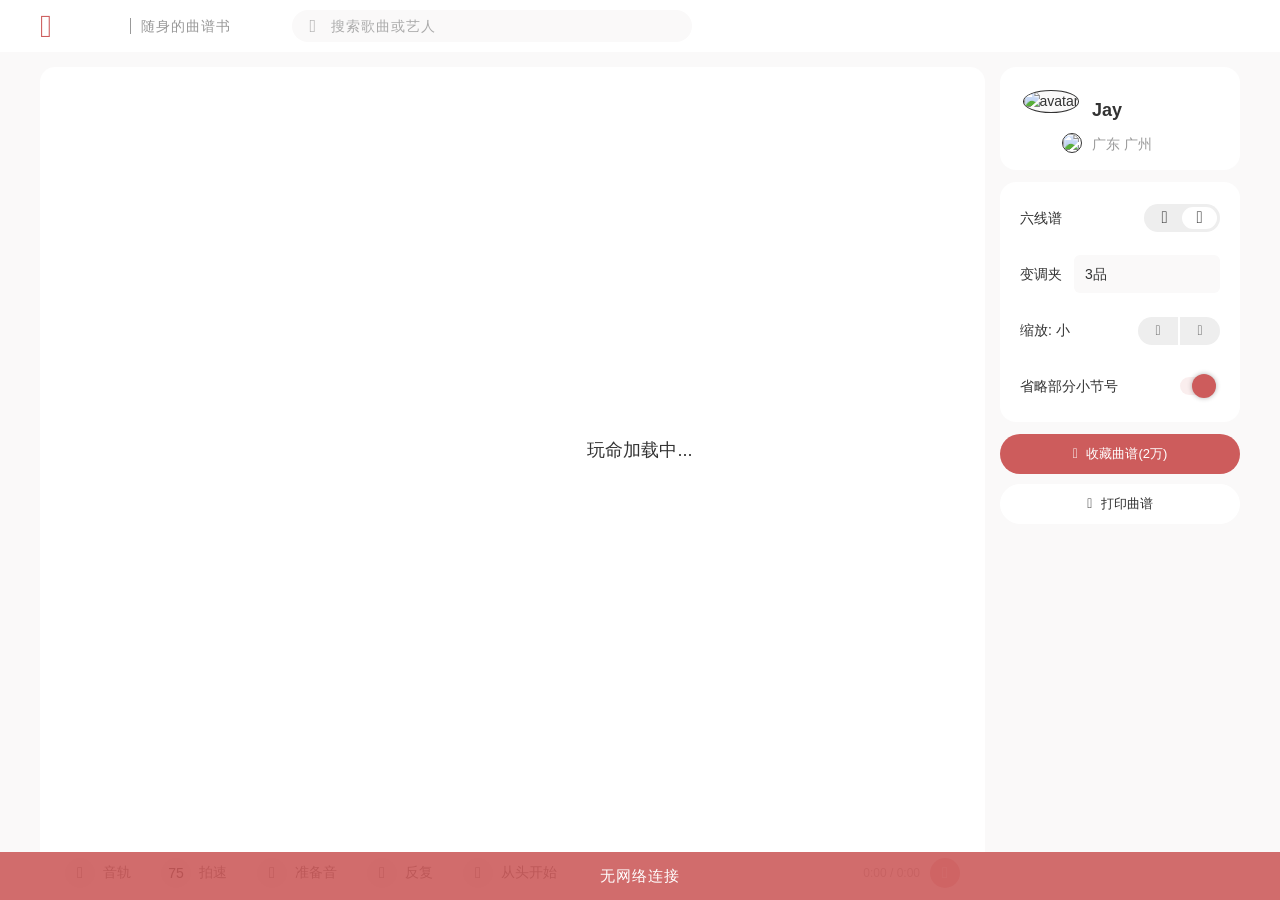
==== commit d0322e44: "增加可读性" ====
--- a/后来.html
+++ b/后来.html
@@ -23,8 +23,10 @@
     </article>
 </div>
 
-<div id="c" style='display: none'>%%2%3%t%%E6%8%%3n9%9%A76o898%%7dC%%d-8%2%2A22E2E%CE%%98%2aE%%n%8EA27858E8F56A%24%38B28vE22E6%%2%79%A%%%tA%%%5%855%567%%CE%0%dA.99t88%9%9%2%BB%24C%E2%BEB%B%9969262%EBD89015828%ee%i%5C3%%%E9%ABi%AEEA9dAA%%2pi7E%F9%%%3%%6E%2E2DF%a2%%%E7%%75226%E6%E8BCv521A22p458%8A8y%22a322%t%9ErV05Bo4%9%BB%7%e%f%5A%%04%%%BC3%%98E2B%C6%%2%BE5%B0%r9C8%%%E%C3%%129%%5U%E4%2E8B%%E%23CAA9B%%2h2EB1BC2%BD4%%98%2%F%29%AE42%%%C%A1EB2E%5382J2iA2BADe8EB8%%nEs%808oA2o2EB6%E682CBe%D8s6B%%i%9sB%%A%%7F2%AvA1FC4A%c%%9CJE24%%2d6%CF6E9t98%%20%yE%%C0%%E%077589o8%%9%%2%BV%B%4%%%B2%%6AdD228S42Et%evF%%6%e2CFDE%%%%36e1589226Ad4%8%%%9E39A%A%3%%E4%38E%Bou6%69E1B%%8%0E2%%B620E896%295E%c252%C2o2A%%72B%FfBpE%2%89n8%A8%86e%%17%E%%3%F%A2%94%A6988%E%At2f9D%622B%Aat22u%92A%%8D%A%1nE%5A36EAt3B2tEm9E2%%%%28B36E4%%ay9mC%6A%%2%9%4%s%BE%556%9EB%249B2a5C%29%%AA802%2D%22E%2s2u8E%0U%%%%E2r%DAE28m%%9%E7B6EE%u%BE25%lAV%Cr96B6%22AiEe9%%%2B%%4%8A3%%52%5%DuE4%BE%E%29%8%B907%4EAFe%%12F2e%758ED%lA%E6%1%0F%%4%%1B%952A%hi%23iVB222%7%%2BC%AB9%88BEDB58%%W7%09%968%5DE%9%e26y429%B%822%5%s%A97%%%EnB0%F%%BEA23%m%8%7%BeA%B%88%o698t0bE8B%AA458t0%%8D3DED5a4v2%%O%5oBhBAoF28979a%3%%%%E%14cs%9A%B428r8%C%2AaE%%s%C5%%dC566Ey7EA8%0B%E%E%%75%a84822%2%%82l%B%B5%A%D882Dp%E97aF8%5B0D%E%1B%c%8A9%%4Be%2C%E%e%%2tt%E%.C%BB8%3%8%%A9od82%DpEBo%A%E78%%%%Eu08%9%E%Aim%E39D480B95%%d69%E%9r2EElaE%%A89r4C2%EC%%BB%%t%E%4r%AG%C6B%8%89%%5%2E65%282%E9%9%D%8B7%%922B8%DAh3298%EE0%C%A8%E%B%7BEFCB%22OiEm2B8scE%a2%2%2%3%%%226%%623%B%EF%%5%0%y%271%%B%Ap2B9oCi30c8%v822%8e%991teT9AE2s%C%788%9%5E%%2B5%D%%5%D8%v40t%i9%F723seB2A%%09D8%6%B8%6%%9%%U%9%%CmB7EsED8A%856D%%%r99Ed2%EbC2A85E99%3ct48%d6E38%%%%Db2A%h%w%4%%%8%828%C6s8169%C278%592%FE%E2%%%EB%%%574Bu6%%%F1%S2%2%6%%23CfdeB%E92E2%2%pFg22%89oC25%59%%D%e9Eos3%527Bl503B%Ee%E.8%%B2BDE7228B8E7%E5468t28m8DC6%9c1Ei6FEtg9u%c5A%BcB63%32v8%0%5%%un29%1AEEwE2E8iEE2A%%%c2%9EE4%D2EA9%sy84EEAa8E91B908A63%232D8eu9Be%8%%%V9CAACs%EEBE8c8%FCB45%%%%%08BB%B3545%7%9FBal%%EE2%B%%4%8E4k28E%3s0%55%mE80%%26%%C%A6i2%%C%2%%EA%8%9A%422%w9%%E%%BA%8E2e%%%%A88p3tF%82%2y%u%88%%%%EC%b7%8A%Ca8E1%%%%mEAe3E%%38oA%B%%%%8%%EC20B829C1aa29%%%6%%%%6A9%98594%89ArE2AE%EC2nAe3t%E%oB%%%A%28069C219%Cp%%%%122aC22%3%8%22%BAl8nn%i%%t46A%C%8429%%A%%%%wA6%2%6E%2%97%is2nE8%u4%i%%398BE35F%2B%A4829%%8C4g0%%%%A%59%cEG8F%1%%F%14F0B%9%%%%%%2FE1%E%E5%i%A%4C22325%2353%%%8BE56E6E%872%%%V42%B8%%8%dB%%%E79q%%42%8BBA7522F92B3E3D9%58B%E8%%%2%gC9E2%C8E2E8E5.%2A27%A78%A4%5hA6sBC%%%%Ae7F%5itPEA4%.8%%%F%5E%EAE%8%%%E%2%%Fd4%2866Al9DB3tC%F4C%29d529B92A62919%%%E%%BDAd%9n2C720%8%8g8%E58229835ED%98E%AE1%%%%%B%92%8%%6r7%04223EiE%5%EE%s4Bn292%%rw2%n%u389AE2EB%2%DE%EE8830Gr82%p9%%2%%E.6B%EC%7%%%%%8E228e8%8%822D5%E7C%D829CC%%Ci%1d%t%6%EeB88143A%0%98%2%%9%u%5a%%E5EAB%EErrnA%9F%2A%%EF829ADB%%A%D7E%%B69BA2%%%a9B96%F59%%2%6n884%35mhEA%%28%B2%Bp%d58E%%cFE9EDE%B888A8%%%E9E2%E%E%8aBCp%7drB%BB690CED0%BEE%%E9E%%8EC%mBE5%DE2E%2D942%828%0%DA3w%%41ChDE6%%80%8w%CA45%%B%%%-25Bo%25%%%EA8B78%ruB%982%%52AaEAve1%96%2B%ti%E%l2A%8%9%%9E9ps%r%%8%%aBnFi1%E5o%i2B2%%E%668A82%%2%%%A89BAE86A1%%%6l9a%%%41e8C55BCauE%D02C%E8E%F%%%A%%E%2EJA%E29%hv2EC0E%3%2hiB%%%%%a%%%%6%92%0a%45%26i22CE49%C272%9E8%23I%BC3B5DA%BrB22%BD%%RCs%3m%%%%A%5A0A%3%%42A2%Bg%47BBA89Ed8%C2%%DAsB%89%%%%89%rTE3B8FB%E%%%CC%2%%2%92%0e0E59%9EDD%EE2B95227BCB2rEEEFD2%82AA698D%5E29E038eE%A42C2%a%%6326A2%%%t%4%%4%D%6B21%8%e4E69A64c6ya%%BA9E2%F5%B%9%2E%%A9i%2C56AAd%63B8A%E%%%%84B1e%h8ECE82A8l2AC%%4%F80t4%%5%%%%21%8B%52%9%%F%%y%5%2%%eC2D%A8E2%C%%%1%99278%9EFBd%2%Ad9EB7AB81A9%32B22%DB9%48n%A8404s%BE2598%%B%a2EEss%F61%%%EF%CA20%3%b2K2%%A%2898%Ap%8%BB%%E4C2%Cd69Aa2oAE%2%%%28%6BE%4%8e3E98e78A%BdB%%tCt%B%2t2o7%eE5%1%%E%%2BCEe6A24%2%2EFB6mBqC%%2EDd92%BEABo31%2%%%%%6%2i88tE6B%%%BE%om69BA2%E%4BA%e9c42E3%92dAtr8%E895%AB8E%%9%eopt%c989%%En%8%%23EA45E255oid9CAfEa7uEi%FBFa291%9%%C%6oBE%EE96%%%%%tB0A2%D%E9D1%IEE2A5%2E2%%3%2E1Bn%2T%78n%2%E4%b15%2%E%4U%T8%%EoE%dAoC%%%%9E5EC82%42%AA%B9A6Dr%B8t85C%2%2CA2%2B%6d703%%%s02268aEC%%%%a%%5EE29%6%%11B%%82AB%N6DE209F2r4B%A29nA%59282BE%%%%4A%%A22a96%B%c8q32B792A24%B%2823%%Ea%9E%72%%%9e%BtEEkE%%%2%%%E98%BA%8.2lyA8%65B%%%5%E72882%A%%%a4E5A8%%%%0%1E2emE2%%Du2%78%E2%2%gCEE253s1%%%4B%2%B%1m2Fd%A5c21%%c8888BE%%9B%%%B2%wrA%8DB8E9A%215%5l%52%E9%3%E%B%%B2E39%aB2%%d2dW362c%8%oElC%5%E8p%5%jA%27eEFE%%4%3o5FBEA%o%2tE22939ENmPFB8C%E%E2B2A%22t%.7AE0E4f%63oABy8EE8%%8%6E%F2%24%%D81r%A2%E22%%i%%%282%eiEBBaEB%FAE6%A%2a9B9yAB212%BF8%n-hu%2%%%4%8A%C4%3y929%22E%0%%9E%%%9Bs%888%92e83E%Ba2%D%BElC6a%92eei%%nE30F%2%%57%287e%2%4%%%FE%880822%F%85FEE%%52E%22%7dd642pA%2AB991A%%8E91692M55B%6BE265d9B%VrE%l%9a%tE%c%n8h37EsCCB0EF%%p%%AarBB%AECE%8E%%64E%ABC%728A2E%AA%05Bn%88CkEB%o%E6%%hCD2BAi%9E384D39CC%9%E%5A2BA3%B99%28AEEAE6%rTrE74E%EE%%B%2%%%%%A%C%2E9A%A8p6EB%%%E28h2%892%6%%u%5E84%3%R%%986BA2A%8iAmAA%%eAbBA8rA2%8%2C872%0sFu37E2F4%%AB%52B%%V09qn48T89FE%2uB72C4702739%%U%9%qn4D%%%E%EA82A%Bl%%E3%%8A%A%asl%%adp8G82AEEA%rAE9C3495AAD%%4C09eE1%%3621A2%28DB994F%2E%En%23%D%Et%E892Ed%8u%%B56m%52El%%A4%728as3AE%p%E9BpFE%E%%5%B%22cF%n%E%2%%1%%5%24A%BeB5dB94%A322r9%B%68F%d9%888%8B8%70EE9%%%%C%B2A%4C%B28%B3t%%a%%2%t%2%%2%EEA8%B52AEA2%Br%nE%%28%F5nC%9aC%%AE79F7E842A91%497oBB%8gD%6BdE5A%%2%22e256%%211%E843%%2249E70%aFtA22%8%2r1EAb82%r22E786%%%E2ka%aE2B9a%%C%iB%9E294B6%E%7%%%%7%E9E889%%%EE9E6845%%E8%9E%A22Em5%F0BBB%%9A%60%98A0%B288%%AAE63s%4i5%%%59%cE42Eu3iF%%%9%%9AE58BtEG5E2E8%822%2ry0%227%29hB%%ma%4Ai856e499%%EEA4A%g9%%398%E69Cb%8E28%%C%F89ta%8%c%.9%%r62%%bN%9F%%gC2AF%7BA8i14%39%2AudsE86A%%FdAA89B63iAE986E%%A%16E852722pC%9%DEA289%8%%80BBE725u52n%%E%AC%229BaE%8C2B7A4B8sD13DcCdlA27%%AE%E%8rs28A67eoEB8C%%8hA%29%5287%%C8%FBsE72CcE%81e%Da95%983%2A2%%BAb06A%A5%%2%%Cn%a%9B6%28d2E4%9EDE6%F%686%e%D22B04%%%%BDE%%%83d%7%t2C1%%6%0D2%AE88E89%h%8%246di2%A%%0208E%E2%d%%dBA%9%%6%94t%4%2BaE7E9DAnoE41%8r52BCE8%8%26%%B2%t4B%2B%8722d%c34c2AF42g6669%6%%C%%%9%B8B%62%8EB28cc89%97ny7C%E%3EAD828%%%6%d3%F%%%E28%B%%E728%a9E5%%66%DF6D%%%5BA%2E1E%2E2%DBA29%%1e5%EE%2a%EC2A29%26A2%%9%E%9%C9%9onAD22%2B5ws2o7EiA62e%B2%%08%%E%694%C8J0FFEF%2%AUA%p6AA72F%2882%0%%BCA2226%u%E9%0%Evl8i%9B2%627ACu2%%%EF%%8t%B4D%5t%C2%iC%E5%%9%9.e8%2B7n%F%5lca%7A49C%AB8A7d89B282p48%BBG%An%F97a6128%C5%%%o6%4%%6%2%%%%%l%B8E%AB2E52Es4eE%828B9A7C7%D2%8Fe2B1392A643%2%%0%p%F9E2Ee5UEF%%CtBE2BC9d6B%959422A2e%%%E%l28D%a2BBEB%4%32lBD42E%%%%%1E2%78%29E%577A%%E765yBBE2%2k%FE4r2E%.80BCE2iE%7%%%%8823Ew9Be%1B79%8%B%E%6B9D8aE%%D%B6%%2b%Au%C2i%BEE%%982%C%EBa44%5E%</div>
-    <script async data-name="qrcode" src="js/qrcode.js"></script>
+<div id="song" style='display: none'>%%2%3%t%%E6%8%%3n9%9%A76o898%%7dC%%d-8%2%2A22E2E%CE%%98%2aE%%n%8EA27858E8F56A%24%38B28vE22E6%%2%79%A%%%tA%%%5%855%567%%CE%0%dA.99t88%9%9%2%BB%24C%E2%BEB%B%9969262%EBD89015828%ee%i%5C3%%%E9%ABi%AEEA9dAA%%2pi7E%F9%%%3%%6E%2E2DF%a2%%%E7%%75226%E6%E8BCv521A22p458%8A8y%22a322%t%9ErV05Bo4%9%BB%7%e%f%5A%%04%%%BC3%%98E2B%C6%%2%BE5%B0%r9C8%%%E%C3%%129%%5U%E4%2E8B%%E%23CAA9B%%2h2EB1BC2%BD4%%98%2%F%29%AE42%%%C%A1EB2E%5382J2iA2BADe8EB8%%nEs%808oA2o2EB6%E682CBe%D8s6B%%i%9sB%%A%%7F2%AvA1FC4A%c%%9CJE24%%2d6%CF6E9t98%%20%yE%%C0%%E%077589o8%%9%%2%BV%B%4%%%B2%%6AdD228S42Et%evF%%6%e2CFDE%%%%36e1589226Ad4%8%%%9E39A%A%3%%E4%38E%Bou6%69E1B%%8%0E2%%B620E896%295E%c252%C2o2A%%72B%FfBpE%2%89n8%A8%86e%%17%E%%3%F%A2%94%A6988%E%At2f9D%622B%Aat22u%92A%%8D%A%1nE%5A36EAt3B2tEm9E2%%%%28B36E4%%ay9mC%6A%%2%9%4%s%BE%556%9EB%249B2a5C%29%%AA802%2D%22E%2s2u8E%0U%%%%E2r%DAE28m%%9%E7B6EE%u%BE25%lAV%Cr96B6%22AiEe9%%%2B%%4%8A3%%52%5%DuE4%BE%E%29%8%B907%4EAFe%%12F2e%758ED%lA%E6%1%0F%%4%%1B%952A%hi%23iVB222%7%%2BC%AB9%88BEDB58%%W7%09%968%5DE%9%e26y429%B%822%5%s%A97%%%EnB0%F%%BEA23%m%8%7%BeA%B%88%o698t0bE8B%AA458t0%%8D3DED5a4v2%%O%5oBhBAoF28979a%3%%%%E%14cs%9A%B428r8%C%2AaE%%s%C5%%dC566Ey7EA8%0B%E%E%%75%a84822%2%%82l%B%B5%A%D882Dp%E97aF8%5B0D%E%1B%c%8A9%%4Be%2C%E%e%%2tt%E%.C%BB8%3%8%%A9od82%DpEBo%A%E78%%%%Eu08%9%E%Aim%E39D480B95%%d69%E%9r2EElaE%%A89r4C2%EC%%BB%%t%E%4r%AG%C6B%8%89%%5%2E65%282%E9%9%D%8B7%%922B8%DAh3298%EE0%C%A8%E%B%7BEFCB%22OiEm2B8scE%a2%2%2%3%%%226%%623%B%EF%%5%0%y%271%%B%Ap2B9oCi30c8%v822%8e%991teT9AE2s%C%788%9%5E%%2B5%D%%5%D8%v40t%i9%F723seB2A%%09D8%6%B8%6%%9%%U%9%%CmB7EsED8A%856D%%%r99Ed2%EbC2A85E99%3ct48%d6E38%%%%Db2A%h%w%4%%%8%828%C6s8169%C278%592%FE%E2%%%EB%%%574Bu6%%%F1%S2%2%6%%23CfdeB%E92E2%2%pFg22%89oC25%59%%D%e9Eos3%527Bl503B%Ee%E.8%%B2BDE7228B8E7%E5468t28m8DC6%9c1Ei6FEtg9u%c5A%BcB63%32v8%0%5%%un29%1AEEwE2E8iEE2A%%%c2%9EE4%D2EA9%sy84EEAa8E91B908A63%232D8eu9Be%8%%%V9CAACs%EEBE8c8%FCB45%%%%%08BB%B3545%7%9FBal%%EE2%B%%4%8E4k28E%3s0%55%mE80%%26%%C%A6i2%%C%2%%EA%8%9A%422%w9%%E%%BA%8E2e%%%%A88p3tF%82%2y%u%88%%%%EC%b7%8A%Ca8E1%%%%mEAe3E%%38oA%B%%%%8%%EC20B829C1aa29%%%6%%%%6A9%98594%89ArE2AE%EC2nAe3t%E%oB%%%A%28069C219%Cp%%%%122aC22%3%8%22%BAl8nn%i%%t46A%C%8429%%A%%%%wA6%2%6E%2%97%is2nE8%u4%i%%398BE35F%2B%A4829%%8C4g0%%%%A%59%cEG8F%1%%F%14F0B%9%%%%%%2FE1%E%E5%i%A%4C22325%2353%%%8BE56E6E%872%%%V42%B8%%8%dB%%%E79q%%42%8BBA7522F92B3E3D9%58B%E8%%%2%gC9E2%C8E2E8E5.%2A27%A78%A4%5hA6sBC%%%%Ae7F%5itPEA4%.8%%%F%5E%EAE%8%%%E%2%%Fd4%2866Al9DB3tC%F4C%29d529B92A62919%%%E%%BDAd%9n2C720%8%8g8%E58229835ED%98E%AE1%%%%%B%92%8%%6r7%04223EiE%5%EE%s4Bn292%%rw2%n%u389AE2EB%2%DE%EE8830Gr82%p9%%2%%E.6B%EC%7%%%%%8E228e8%8%822D5%E7C%D829CC%%Ci%1d%t%6%EeB88143A%0%98%2%%9%u%5a%%E5EAB%EErrnA%9F%2A%%EF829ADB%%A%D7E%%B69BA2%%%a9B96%F59%%2%6n884%35mhEA%%28%B2%Bp%d58E%%cFE9EDE%B888A8%%%E9E2%E%E%8aBCp%7drB%BB690CED0%BEE%%E9E%%8EC%mBE5%DE2E%2D942%828%0%DA3w%%41ChDE6%%80%8w%CA45%%B%%%-25Bo%25%%%EA8B78%ruB%982%%52AaEAve1%96%2B%ti%E%l2A%8%9%%9E9ps%r%%8%%aBnFi1%E5o%i2B2%%E%668A82%%2%%%A89BAE86A1%%%6l9a%%%41e8C55BCauE%D02C%E8E%F%%%A%%E%2EJA%E29%hv2EC0E%3%2hiB%%%%%a%%%%6%92%0a%45%26i22CE49%C272%9E8%23I%BC3B5DA%BrB22%BD%%RCs%3m%%%%A%5A0A%3%%42A2%Bg%47BBA89Ed8%C2%%DAsB%89%%%%89%rTE3B8FB%E%%%CC%2%%2%92%0e0E59%9EDD%EE2B95227BCB2rEEEFD2%82AA698D%5E29E038eE%A42C2%a%%6326A2%%%t%4%%4%D%6B21%8%e4E69A64c6ya%%BA9E2%F5%B%9%2E%%A9i%2C56AAd%63B8A%E%%%%84B1e%h8ECE82A8l2AC%%4%F80t4%%5%%%%21%8B%52%9%%F%%y%5%2%%eC2D%A8E2%C%%%1%99278%9EFBd%2%Ad9EB7AB81A9%32B22%DB9%48n%A8404s%BE2598%%B%a2EEss%F61%%%EF%CA20%3%b2K2%%A%2898%Ap%8%BB%%E4C2%Cd69Aa2oAE%2%%%28%6BE%4%8e3E98e78A%BdB%%tCt%B%2t2o7%eE5%1%%E%%2BCEe6A24%2%2EFB6mBqC%%2EDd92%BEABo31%2%%%%%6%2i88tE6B%%%BE%om69BA2%E%4BA%e9c42E3%92dAtr8%E895%AB8E%%9%eopt%c989%%En%8%%23EA45E255oid9CAfEa7uEi%FBFa291%9%%C%6oBE%EE96%%%%%tB0A2%D%E9D1%IEE2A5%2E2%%3%2E1Bn%2T%78n%2%E4%b15%2%E%4U%T8%%EoE%dAoC%%%%9E5EC82%42%AA%B9A6Dr%B8t85C%2%2CA2%2B%6d703%%%s02268aEC%%%%a%%5EE29%6%%11B%%82AB%N6DE209F2r4B%A29nA%59282BE%%%%4A%%A22a96%B%c8q32B792A24%B%2823%%Ea%9E%72%%%9e%BtEEkE%%%2%%%E98%BA%8.2lyA8%65B%%%5%E72882%A%%%a4E5A8%%%%0%1E2emE2%%Du2%78%E2%2%gCEE253s1%%%4B%2%B%1m2Fd%A5c21%%c8888BE%%9B%%%B2%wrA%8DB8E9A%215%5l%52%E9%3%E%B%%B2E39%aB2%%d2dW362c%8%oElC%5%E8p%5%jA%27eEFE%%4%3o5FBEA%o%2tE22939ENmPFB8C%E%E2B2A%22t%.7AE0E4f%63oABy8EE8%%8%6E%F2%24%%D81r%A2%E22%%i%%%282%eiEBBaEB%FAE6%A%2a9B9yAB212%BF8%n-hu%2%%%4%8A%C4%3y929%22E%0%%9E%%%9Bs%888%92e83E%Ba2%D%BElC6a%92eei%%nE30F%2%%57%287e%2%4%%%FE%880822%F%85FEE%%52E%22%7dd642pA%2AB991A%%8E91692M55B%6BE265d9B%VrE%l%9a%tE%c%n8h37EsCCB0EF%%p%%AarBB%AECE%8E%%64E%ABC%728A2E%AA%05Bn%88CkEB%o%E6%%hCD2BAi%9E384D39CC%9%E%5A2BA3%B99%28AEEAE6%rTrE74E%EE%%B%2%%%%%A%C%2E9A%A8p6EB%%%E28h2%892%6%%u%5E84%3%R%%986BA2A%8iAmAA%%eAbBA8rA2%8%2C872%0sFu37E2F4%%AB%52B%%V09qn48T89FE%2uB72C4702739%%U%9%qn4D%%%E%EA82A%Bl%%E3%%8A%A%asl%%adp8G82AEEA%rAE9C3495AAD%%4C09eE1%%3621A2%28DB994F%2E%En%23%D%Et%E892Ed%8u%%B56m%52El%%A4%728as3AE%p%E9BpFE%E%%5%B%22cF%n%E%2%%1%%5%24A%BeB5dB94%A322r9%B%68F%d9%888%8B8%70EE9%%%%C%B2A%4C%B28%B3t%%a%%2%t%2%%2%EEA8%B52AEA2%Br%nE%%28%F5nC%9aC%%AE79F7E842A91%497oBB%8gD%6BdE5A%%2%22e256%%211%E843%%2249E70%aFtA22%8%2r1EAb82%r22E786%%%E2ka%aE2B9a%%C%iB%9E294B6%E%7%%%%7%E9E889%%%EE9E6845%%E8%9E%A22Em5%F0BBB%%9A%60%98A0%B288%%AAE63s%4i5%%%59%cE42Eu3iF%%%9%%9AE58BtEG5E2E8%822%2ry0%227%29hB%%ma%4Ai856e499%%EEA4A%g9%%398%E69Cb%8E28%%C%F89ta%8%c%.9%%r62%%bN%9F%%gC2AF%7BA8i14%39%2AudsE86A%%FdAA89B63iAE986E%%A%16E852722pC%9%DEA289%8%%80BBE725u52n%%E%AC%229BaE%8C2B7A4B8sD13DcCdlA27%%AE%E%8rs28A67eoEB8C%%8hA%29%5287%%C8%FBsE72CcE%81e%Da95%983%2A2%%BAb06A%A5%%2%%Cn%a%9B6%28d2E4%9EDE6%F%686%e%D22B04%%%%BDE%%%83d%7%t2C1%%6%0D2%AE88E89%h%8%246di2%A%%0208E%E2%d%%dBA%9%%6%94t%4%2BaE7E9DAnoE41%8r52BCE8%8%26%%B2%t4B%2B%8722d%c34c2AF42g6669%6%%C%%%9%B8B%62%8EB28cc89%97ny7C%E%3EAD828%%%6%d3%F%%%E28%B%%E728%a9E5%%66%DF6D%%%5BA%2E1E%2E2%DBA29%%1e5%EE%2a%EC2A29%26A2%%9%E%9%C9%9onAD22%2B5ws2o7EiA62e%B2%%08%%E%694%C8J0FFEF%2%AUA%p6AA72F%2882%0%%BCA2226%u%E9%0%Evl8i%9B2%627ACu2%%%EF%%8t%B4D%5t%C2%iC%E5%%9%9.e8%2B7n%F%5lca%7A49C%AB8A7d89B282p48%BBG%An%F97a6128%C5%%%o6%4%%6%2%%%%%l%B8E%AB2E52Es4eE%828B9A7C7%D2%8Fe2B1392A643%2%%0%p%F9E2Ee5UEF%%CtBE2BC9d6B%959422A2e%%%E%l28D%a2BBEB%4%32lBD42E%%%%%1E2%78%29E%577A%%E765yBBE2%2k%FE4r2E%.80BCE2iE%7%%%%8823Ew9Be%1B79%8%B%E%6B9D8aE%%D%B6%%2b%Au%C2i%BEE%%982%C%EBa44%5E%</div>
+<!-- <div id="c" style='display: none'></div> -->
+
+<script async data-name="qrcode" src="js/qrcode.js"></script>
     
     <script async data-name="hexi" src="js/hexi.js"></script>
     
@@ -33,6 +35,10 @@
     <script async data-name="nier" src="js/nier.js"></script>
     
     <script src="js/view.js"></script>
+    <script>
+        // var c = document.getElementById('c').innerText;
+        console.log(song);
+    </script>
 
     <!-- <script async data-name="qrcode" src="https://cdn.yopu.co/js/qrcode.es.1ed40d2b.js"></script>
 
